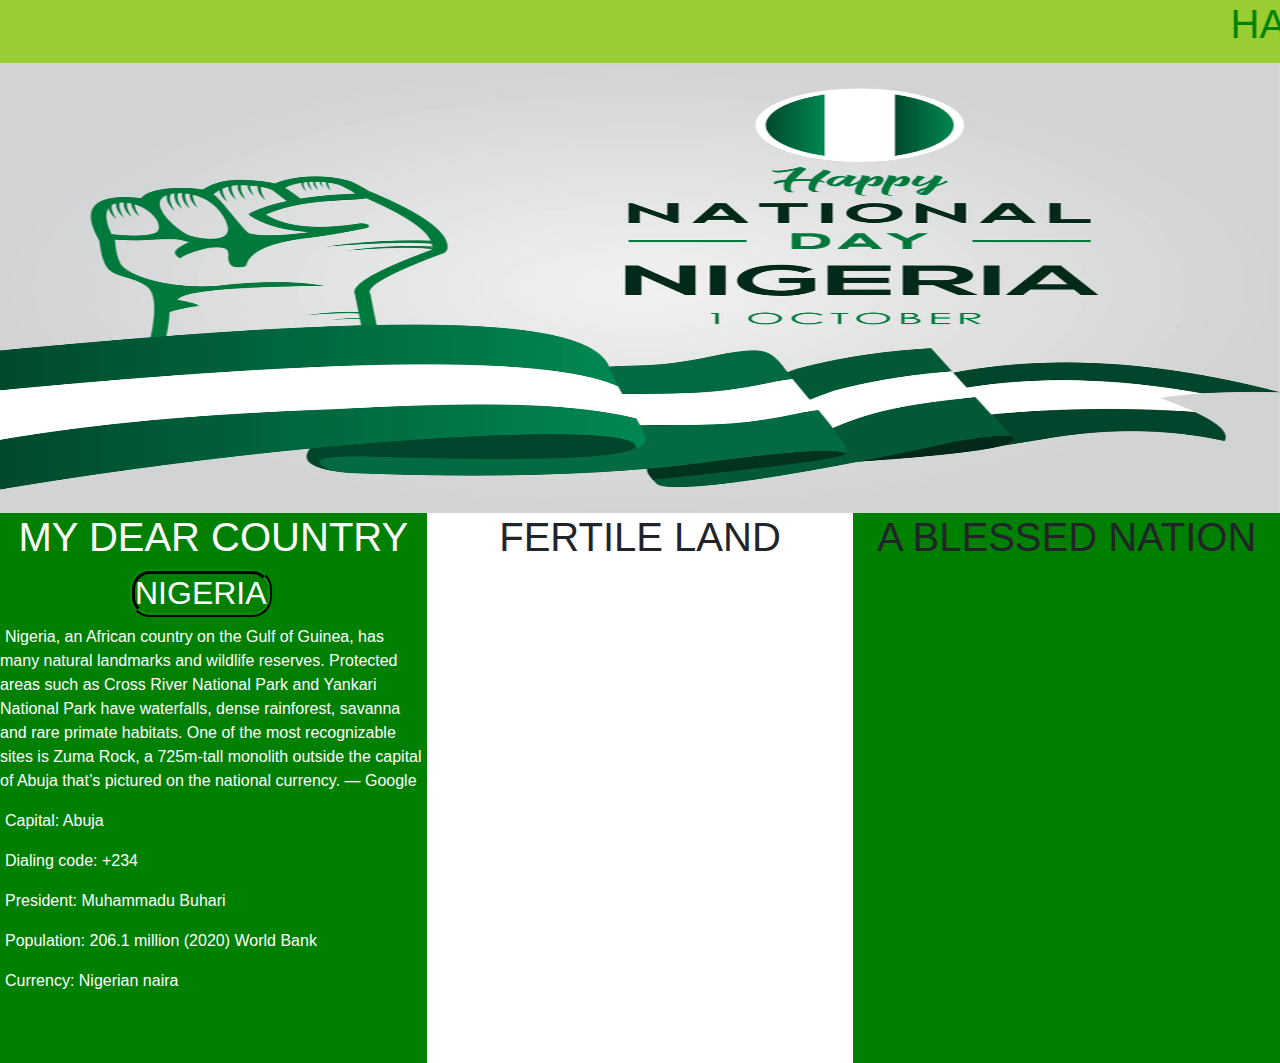
==== index.html @ cbb81540 "nigeria" ====
<!DOCTYPE html>
<html lang="en">

<head>
    <meta charset="UTF-8">
    <meta http-equiv="X-UA-Compatible" content="IE=edge">
    <meta name="viewport" content="width=device-width, initial-scale=1.0">
    <title>home page</title>
    <link href="css/style.css" rel="stylesheet" type="text/css">
    <link href="css/bootstrap.css" rel="stylesheet" type="text/css" media="all">
    <style>
        #header {
            background-color: aliceblue;
            height: 50px;
        }

        #nav {
            width: 110px;
            float: left;
            height: 350px;
        }

        #section {
            width: 350px;

        }

        #footer {
            background-color: green;
        }
    </style>
</head>

<body style="background-color: yellowgreen;">

    <div>
        <marquee>
            <h1 style="color: white;"> <span style="color: green;">HAPPY</span> INDEPENDENCE <span
                    style="color: green;">DAY</span> TO <span style="color: green;">OUR</span> DEAR
                <span style="color: green;"> NATION </span>.<span style="color: green;">UNITY</span> and <span
                    style="color: green;">FAITH</span> ,<span style="color: green;">PEACE</span> and
                <span style="color: green;"> PROGRESS</span>
            </h1>
        </marquee>
    </div>

    <div><img src="indep.png" width="100%" height="450px"></div>

    <div style="display: flex; height: 550px;">

        <div style="float: left; color: white; background-color: green; width: 450px;column-count: auto;">
            <h1 style="text-align: center;">MY DEAR COUNTRY</h1>
            <h2 style="text-align: center; border:  3px solid rgb(4, 56, 4); border-radius: 20px; border-style: ridge; border-width: 5px; width:min-content; margin-left: 130px;">NIGERIA</h2>
            <p>Nigeria, an African country on the Gulf of Guinea, has many natural landmarks and wildlife reserves.
                Protected areas such as Cross River National Park and Yankari National Park have waterfalls, dense
                rainforest, savanna and rare primate habitats. One of the most recognizable sites is Zuma Rock, a
                725m-tall monolith outside the capital of Abuja that’s pictured on the national currency. ― Google
                <p>Capital: Abuja</p>
            <p>Dialing code: +234 </p>
        <p> President: Muhammadu Buhari</p>
    <p> Population: 206.1 million (2020) World Bank</p>
<p> Currency: Nigerian naira</p>
        </div>

        <div style="float: inherit; background-color: white; width: 450px;">
            <h1 style="text-align: center;">FERTILE LAND </h1>
        </div>

        <div style="float: right; background-color: green; width: 450px;">
            <h1 style="text-align: center;">A BLESSED NATION</h1>
        </div>
    </div>

</body>

</html>
---- css/style.css ----
p{
    text-indent: 5px;
}
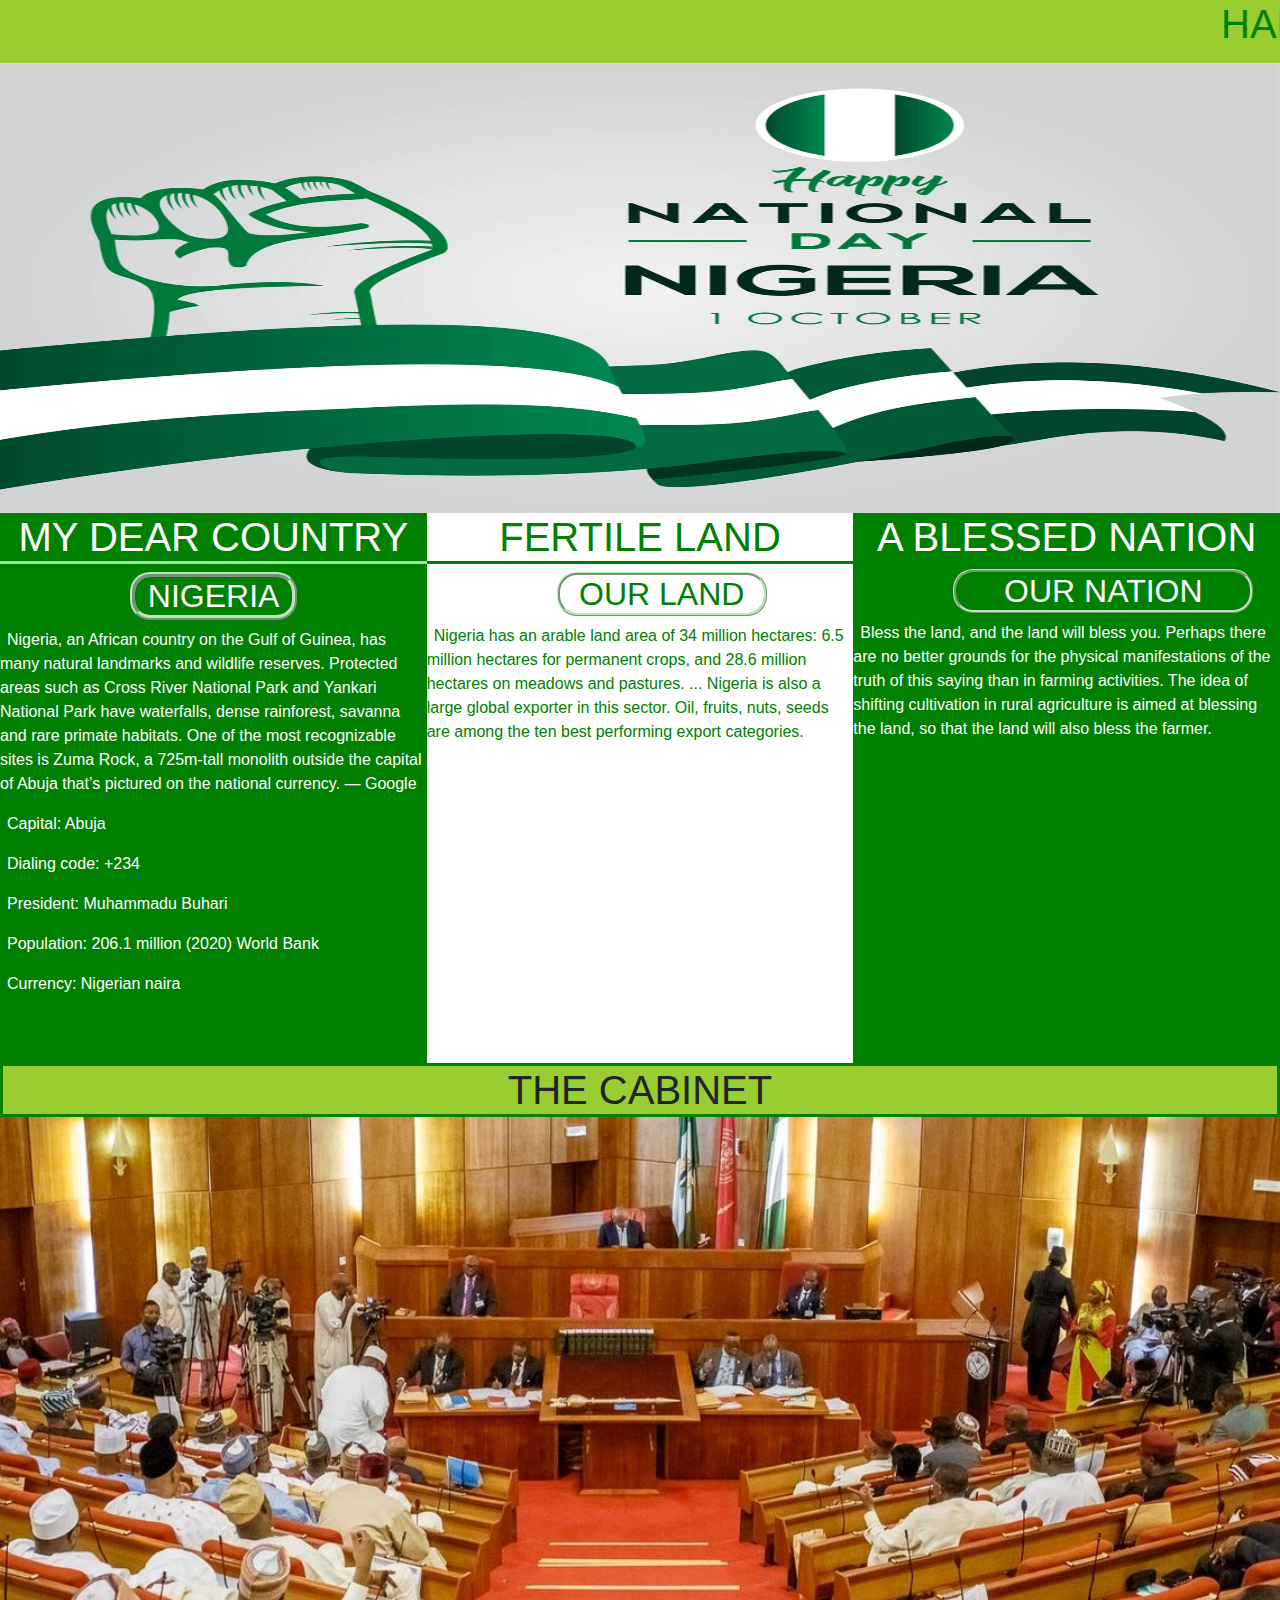
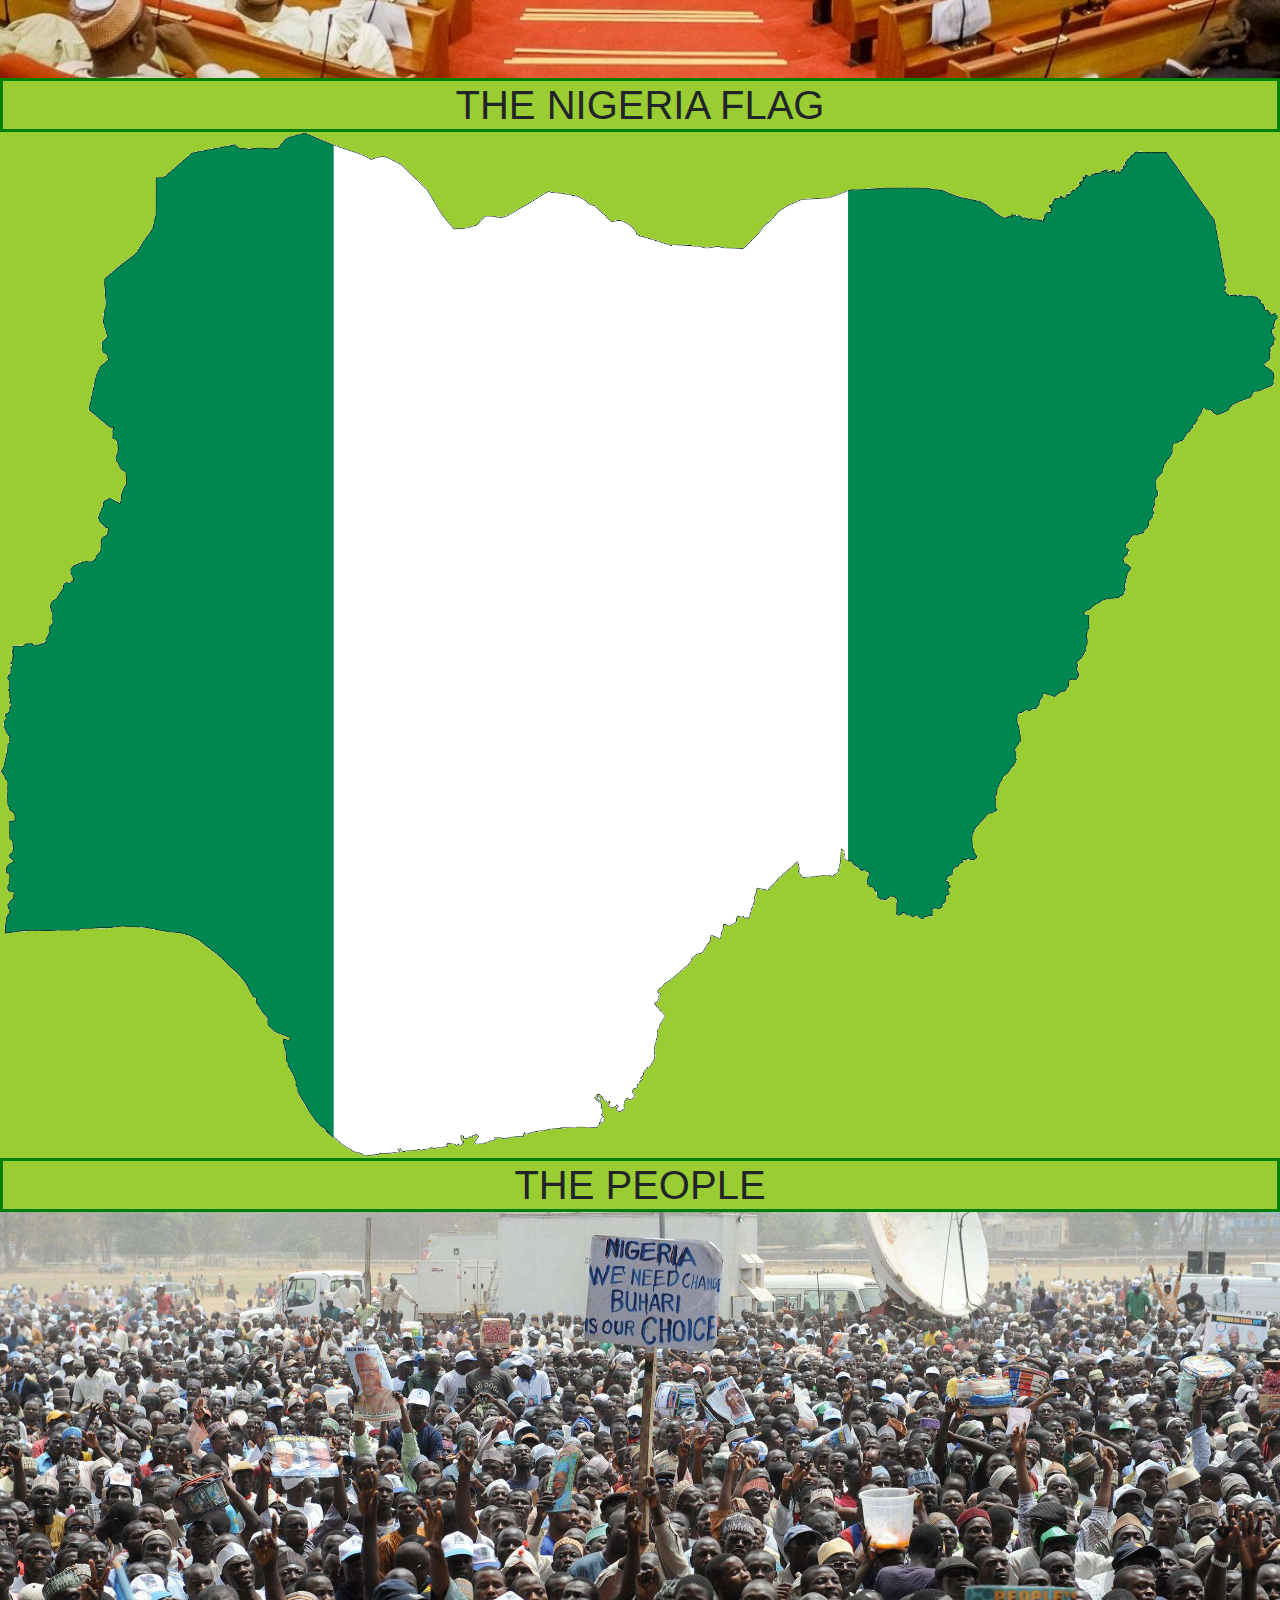
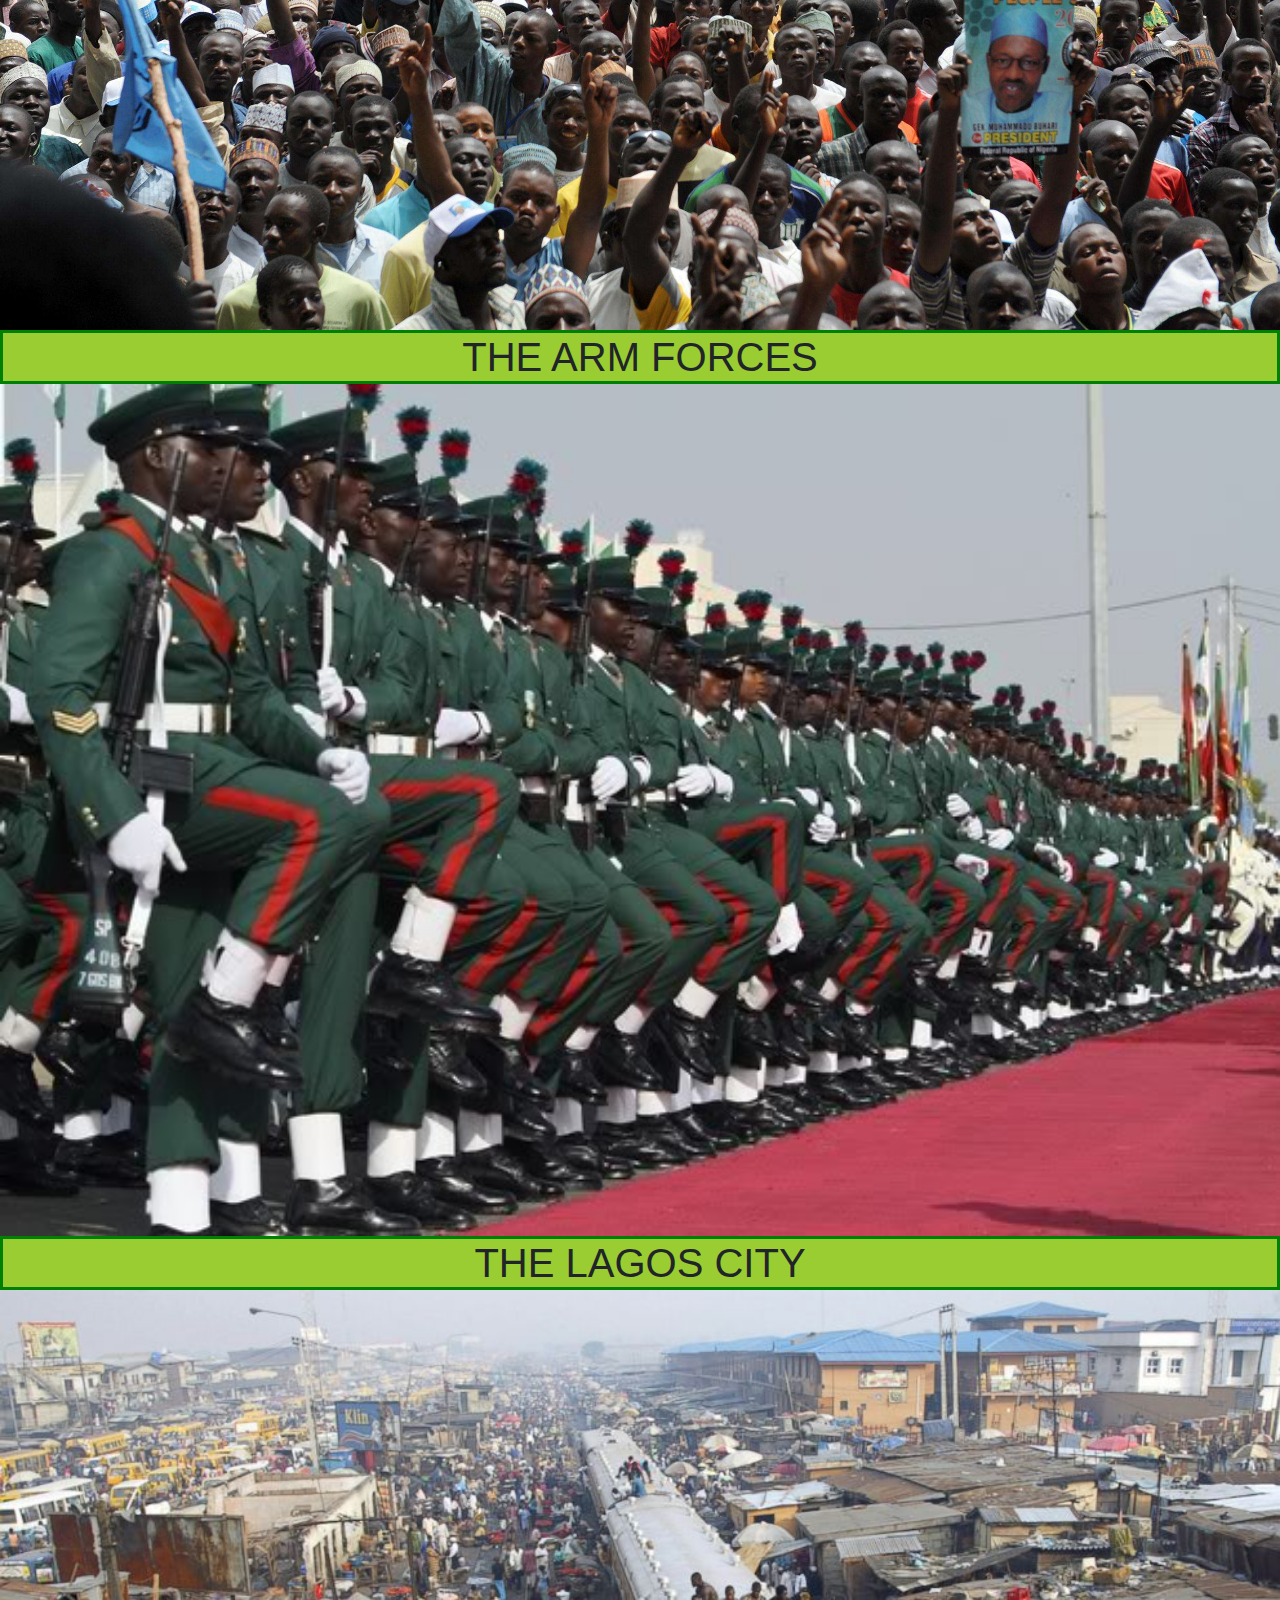
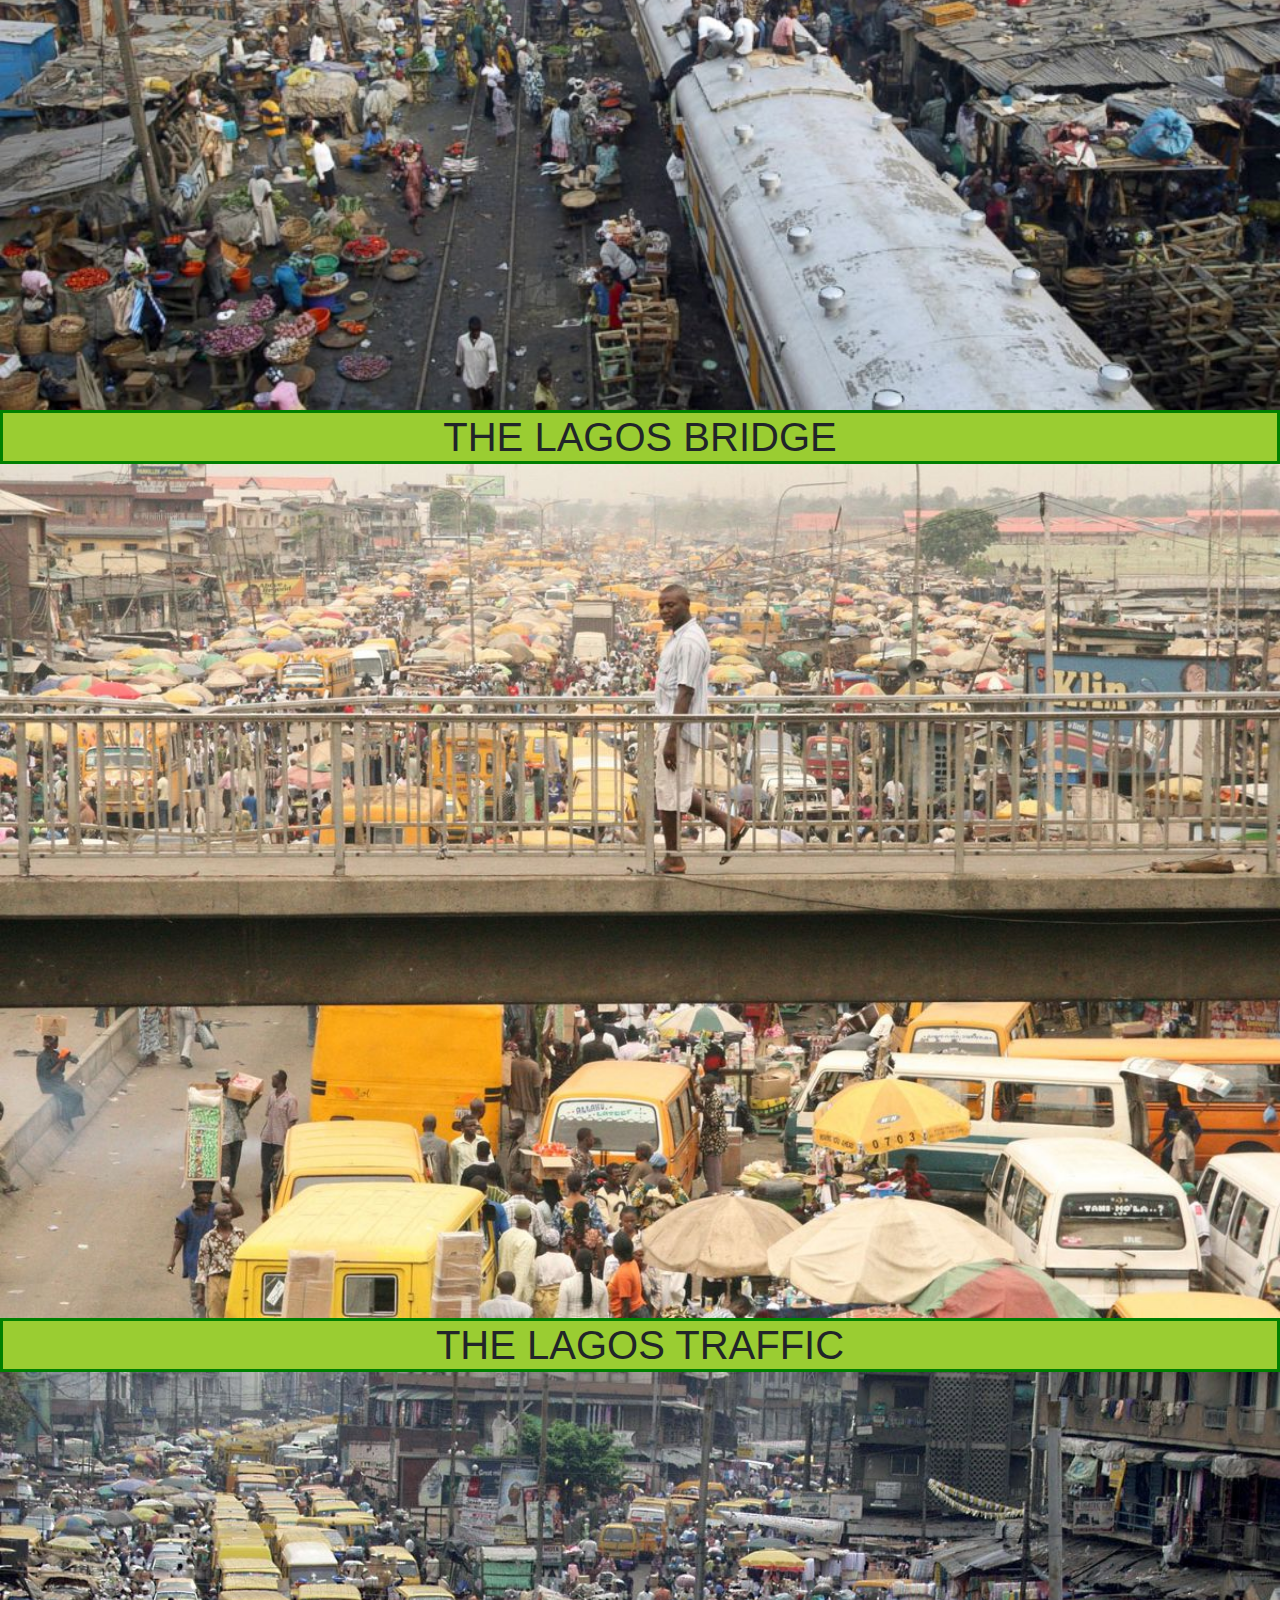
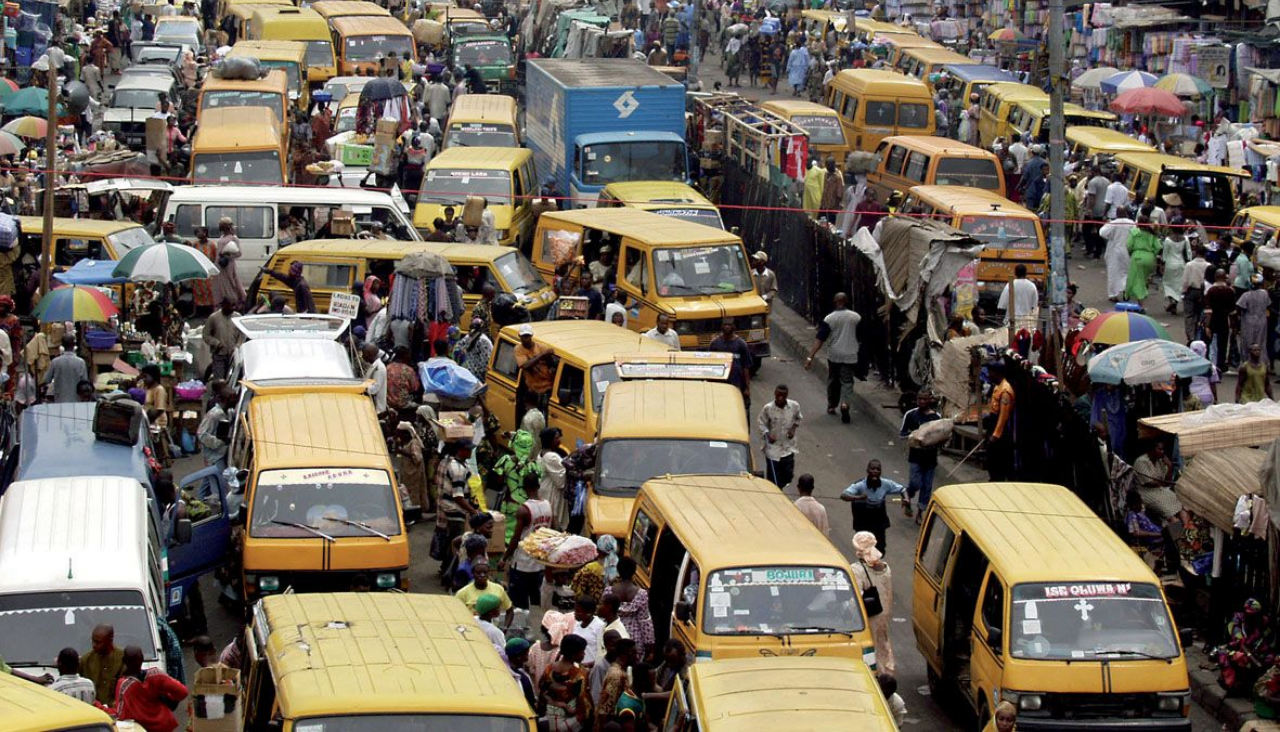
==== commit 40c59ea9: "new images" ====
--- a/index.html
+++ b/index.html
@@ -49,27 +49,63 @@
     <div style="display: flex; height: 550px;">
 
         <div style="float: left; color: white; background-color: green; width: 450px;column-count: auto;">
-            <h1 style="text-align: center;">MY DEAR COUNTRY</h1>
-            <h2 style="text-align: center; border:  3px solid rgb(4, 56, 4); border-radius: 20px; border-style: ridge; border-width: 5px; width:min-content; margin-left: 130px;">NIGERIA</h2>
+            <h1 style="text-align: center; border-bottom: 3px solid rgb(151, 230, 161);;">MY DEAR COUNTRY</h1>
+            <h2
+                style="text-align: center; padding: 0% 3% 0% 3%; border:  3px solid rgb(186, 231, 186); border-radius: 20px; border-style: ridge; border-width: 5px; width:min-content; margin-left: 130px;">
+                NIGERIA</h2>
             <p>Nigeria, an African country on the Gulf of Guinea, has many natural landmarks and wildlife reserves.
                 Protected areas such as Cross River National Park and Yankari National Park have waterfalls, dense
                 rainforest, savanna and rare primate habitats. One of the most recognizable sites is Zuma Rock, a
                 725m-tall monolith outside the capital of Abuja that’s pictured on the national currency. ― Google
-                <p>Capital: Abuja</p>
+            <p>Capital: Abuja</p>
             <p>Dialing code: +234 </p>
-        <p> President: Muhammadu Buhari</p>
-    <p> Population: 206.1 million (2020) World Bank</p>
-<p> Currency: Nigerian naira</p>
+            <p> President: Muhammadu Buhari</p>
+            <p> Population: 206.1 million (2020) World Bank</p>
+            <p> Currency: Nigerian naira</p>
         </div>
 
         <div style="float: inherit; background-color: white; width: 450px;">
-            <h1 style="text-align: center;">FERTILE LAND </h1>
+            <h1 style="text-align: center; color: green; border-bottom: 3px solid green;">FERTILE LAND </h1>
+            <h2
+                style="text-align: center; padding: 0% 3% 0% 3%; border:  3px solid rgb(186, 231, 186); border-radius: 20px; border-style: ridge; border-width: 3px; width:210px; margin-left: 130px;color: green;">
+                OUR LAND</h2>
+            <p style="color: green;"> Nigeria has an arable land area of 34 million hectares: 6.5 million hectares for
+                permanent crops, and
+                28.6 million hectares on meadows and pastures. ... Nigeria is also a large global exporter in this
+                sector. Oil, fruits, nuts, seeds are among the ten best performing export categories.</p>
         </div>
 
-        <div style="float: right; background-color: green; width: 450px;">
+        <div style="float: right; background-color: green; width: 450px;color: white;">
             <h1 style="text-align: center;">A BLESSED NATION</h1>
+            <h2
+                style="text-align: center; padding: 0% 3% 0% 3%; border:  3px solid rgb(186, 231, 186); border-radius: 20px; border-style: ridge; border-width: 3px; width:300px; margin-left: 100px;color: white;">
+                OUR NATION</h2>
+            <p> Bless the land, and the land will bless you. Perhaps there are no better grounds for the physical
+                manifestations of the truth of this saying than in farming activities. The idea of shifting cultivation
+                in rural agriculture is aimed at blessing the land, so that the land will also bless the farmer.</p>
         </div>
     </div>
+    <h1 style="text-align: center; border: 3px solid green; margin: 0%;"> THE CABINET</h1>
+    <img src="image/cabinet.jpg" width="100%">
+
+    <h1 style="text-align: center; border: 3px solid green; margin: 0%;"> THE NIGERIA FLAG</h1>
+    <img src="image/nigeria-flag.png" width="100%">
+
+    <h1 style="text-align: center; border: 3px solid green; margin: 0%;"> THE PEOPLE</h1>
+    <img src="image/people.jpg" width="100%">
+
+    <h1 style="text-align: center; border: 3px solid green; margin: 0%;"> THE ARM FORCES</h1>
+    <img src="image/force.jpg" width="100%">
+
+    <h1 style="text-align: center; border: 3px solid green; margin: 0%;"> THE LAGOS CITY</h1>
+    <img src="image/lagos.jpg" width="100%">
+
+    <h1 style="text-align: center; border: 3px solid green; margin: 0%;"> THE LAGOS BRIDGE</h1>
+    <img src="image/bridge.jpg" width="100%">
+
+  <h1 style="text-align: center; border: 3px solid green; margin: 0%;"> THE LAGOS TRAFFIC</h1>
+    <img src="image/lagos-traffic.jpg" width="100%">
+
 
 </body>
 
--- a/css/style.css
+++ b/css/style.css
@@ -1,3 +1,3 @@
 p{
-    text-indent: 5px;
+    text-indent: 7px;
 }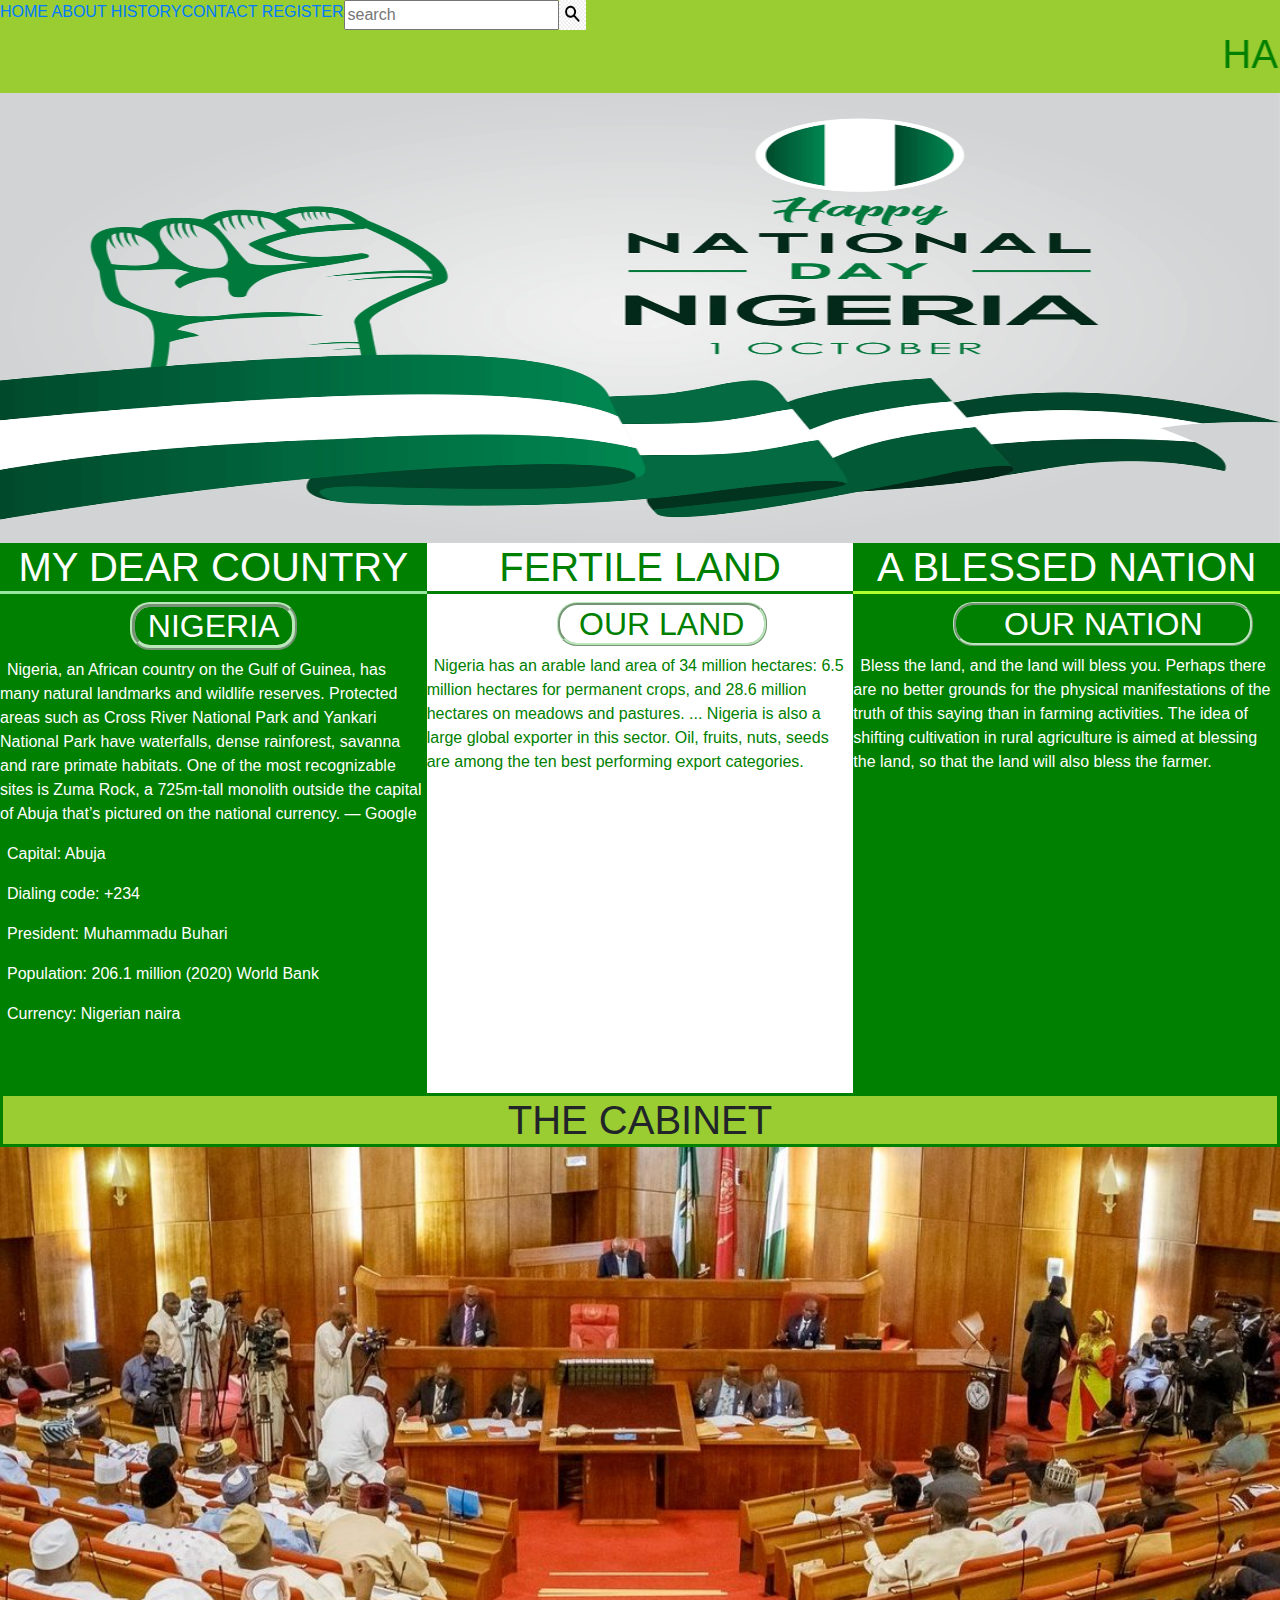
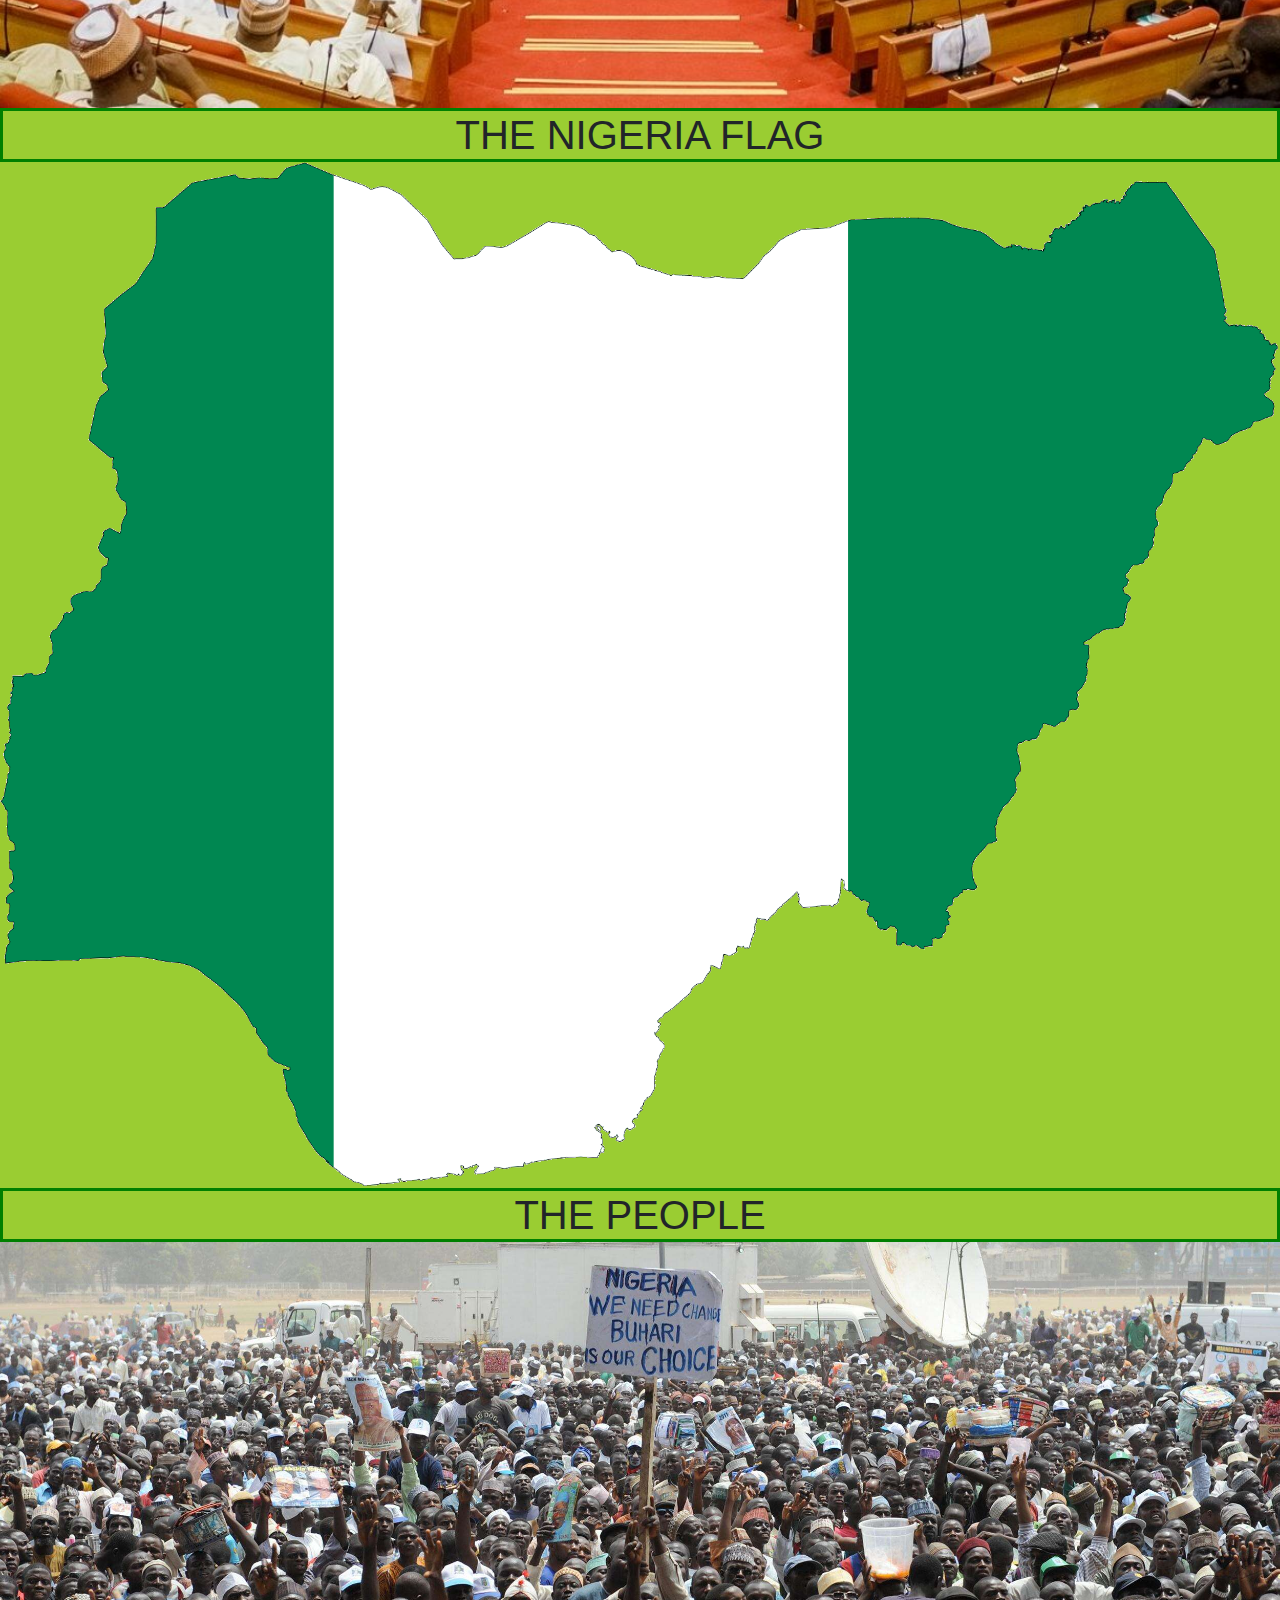
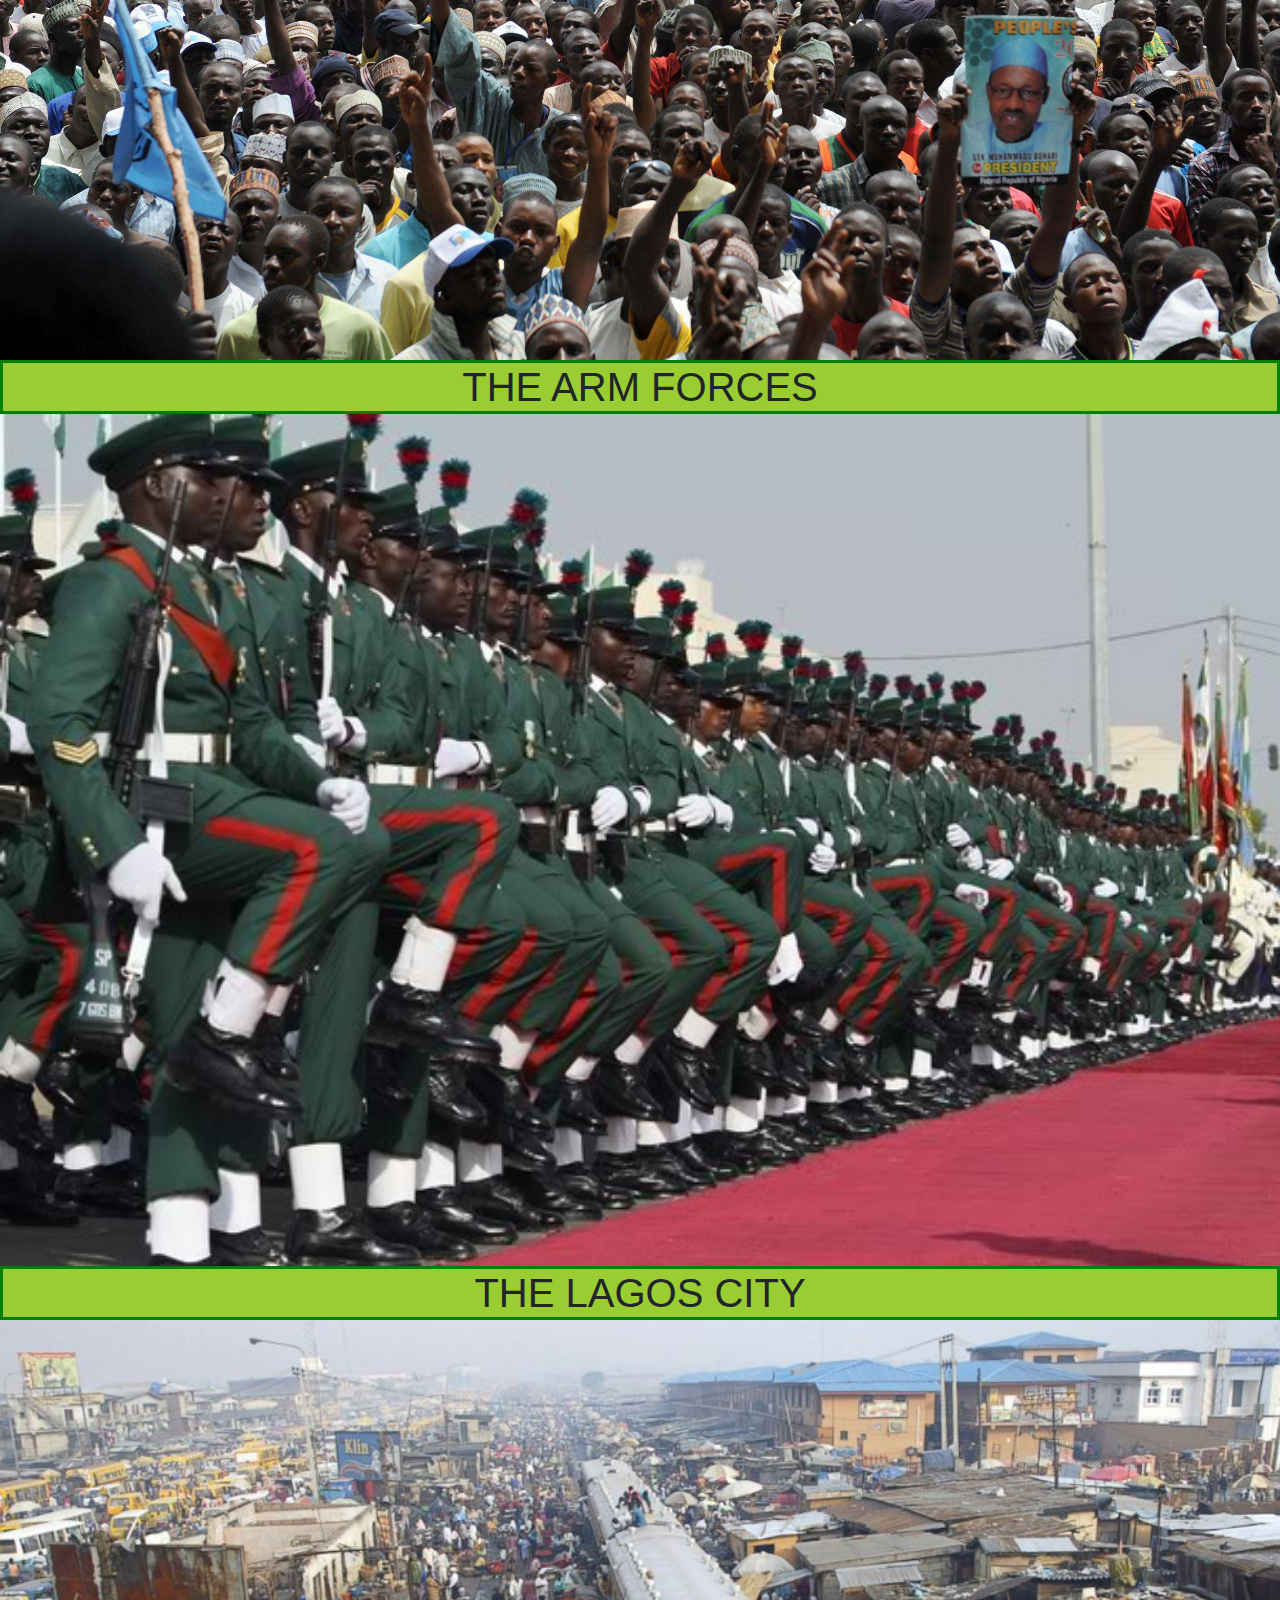
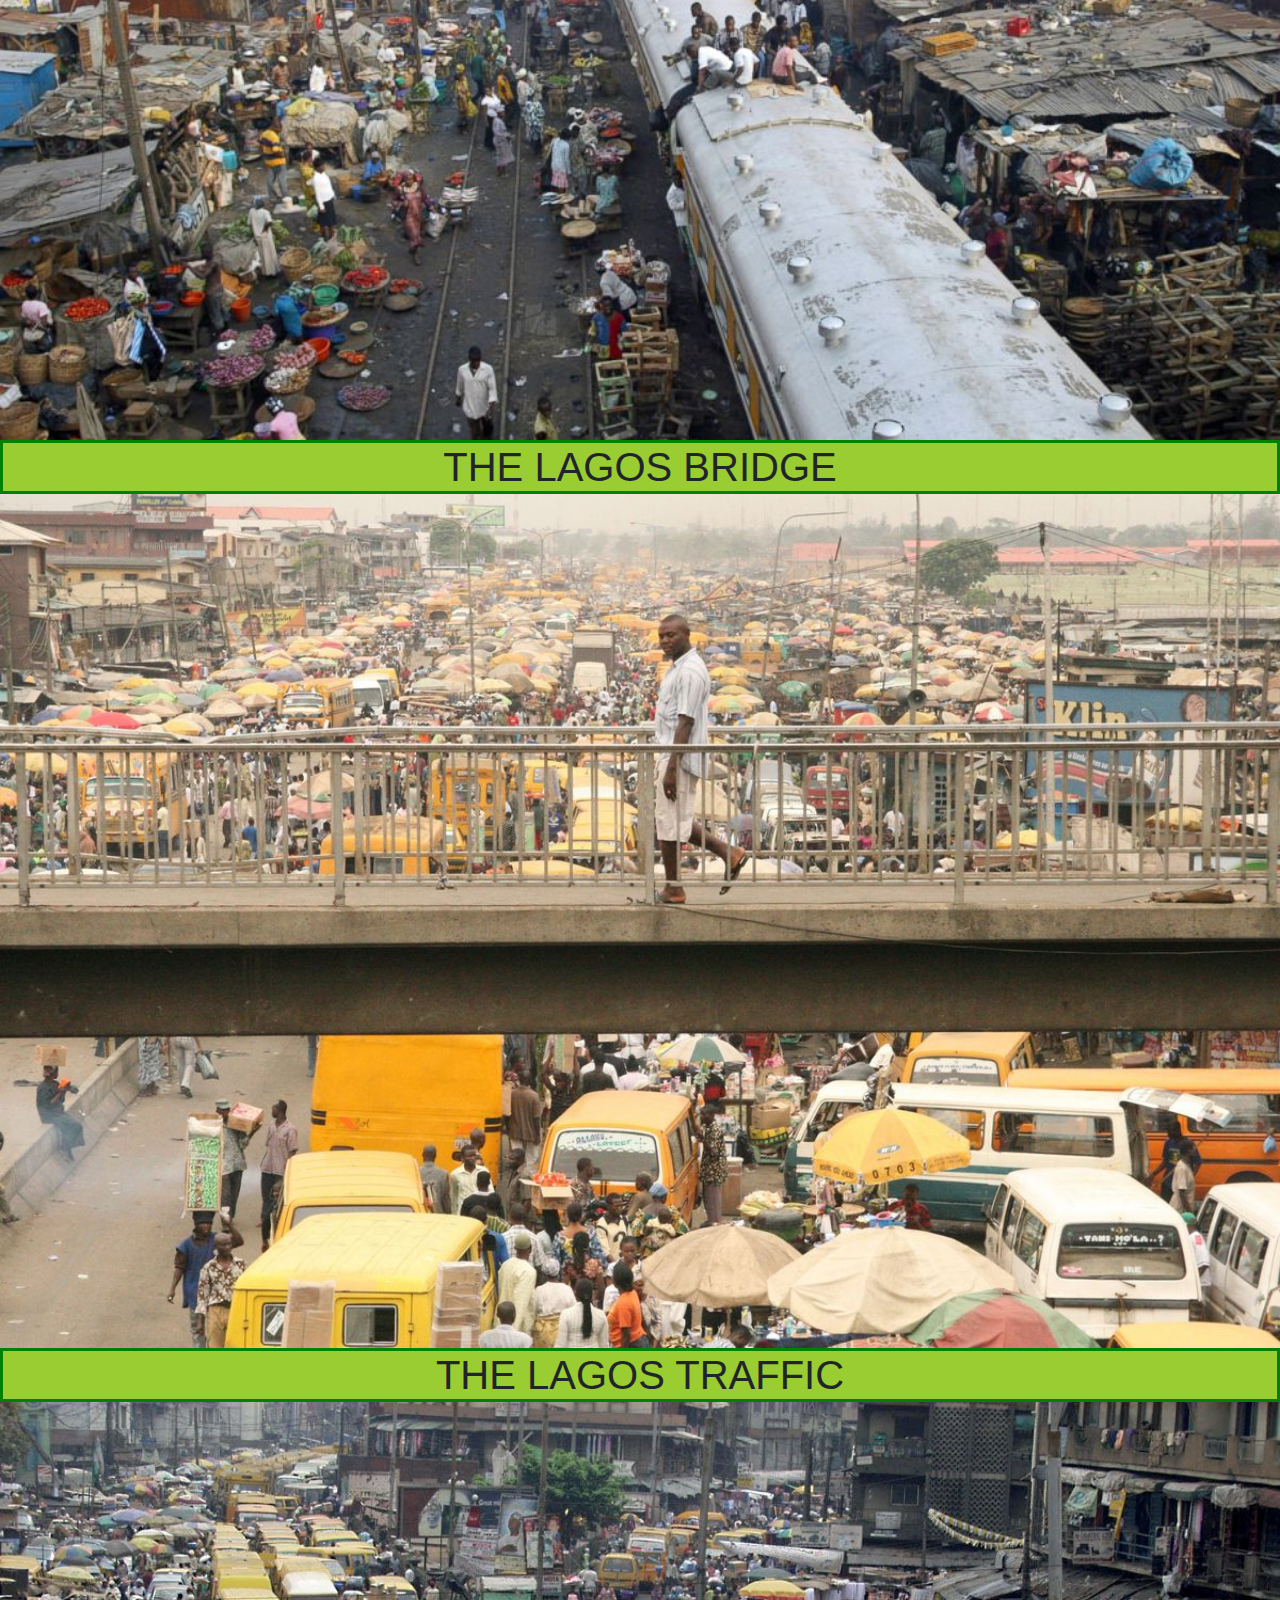
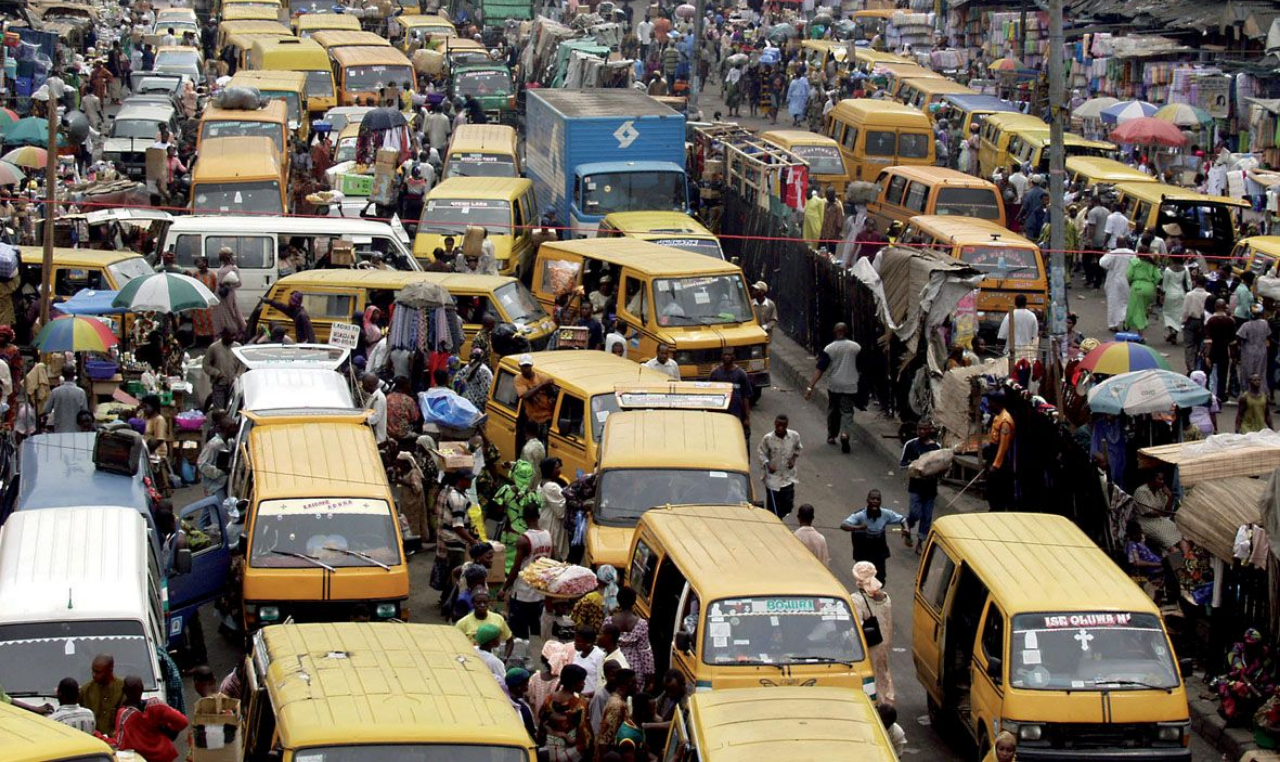
==== commit bf561fad: "search button" ====
--- a/index.html
+++ b/index.html
@@ -32,6 +32,20 @@
 </head>
 
 <body style="background-color: yellowgreen;">
+<div  style="display: flex;">
+    <div> <a href="index.html">HOME</a>
+    <a href="about.html">ABOUT</a>
+    <a href="history">HISTORY</a></div>
+
+    <div> <a href="contact.html">CONTACT</a>
+          <a href="register.html">REGISTER</a></div>
+
+          <div style="display: flex;">
+              <input type="text" placeholder="search">
+              <img src="image/search.jpg " width="27px">
+          </div>
+
+</div>
 
     <div>
         <marquee>
@@ -76,7 +90,7 @@
         </div>
 
         <div style="float: right; background-color: green; width: 450px;color: white;">
-            <h1 style="text-align: center;">A BLESSED NATION</h1>
+            <h1 style="text-align: center; border-bottom: 3px solid greenyellow;">A BLESSED NATION</h1>
             <h2
                 style="text-align: center; padding: 0% 3% 0% 3%; border:  3px solid rgb(186, 231, 186); border-radius: 20px; border-style: ridge; border-width: 3px; width:300px; margin-left: 100px;color: white;">
                 OUR NATION</h2>
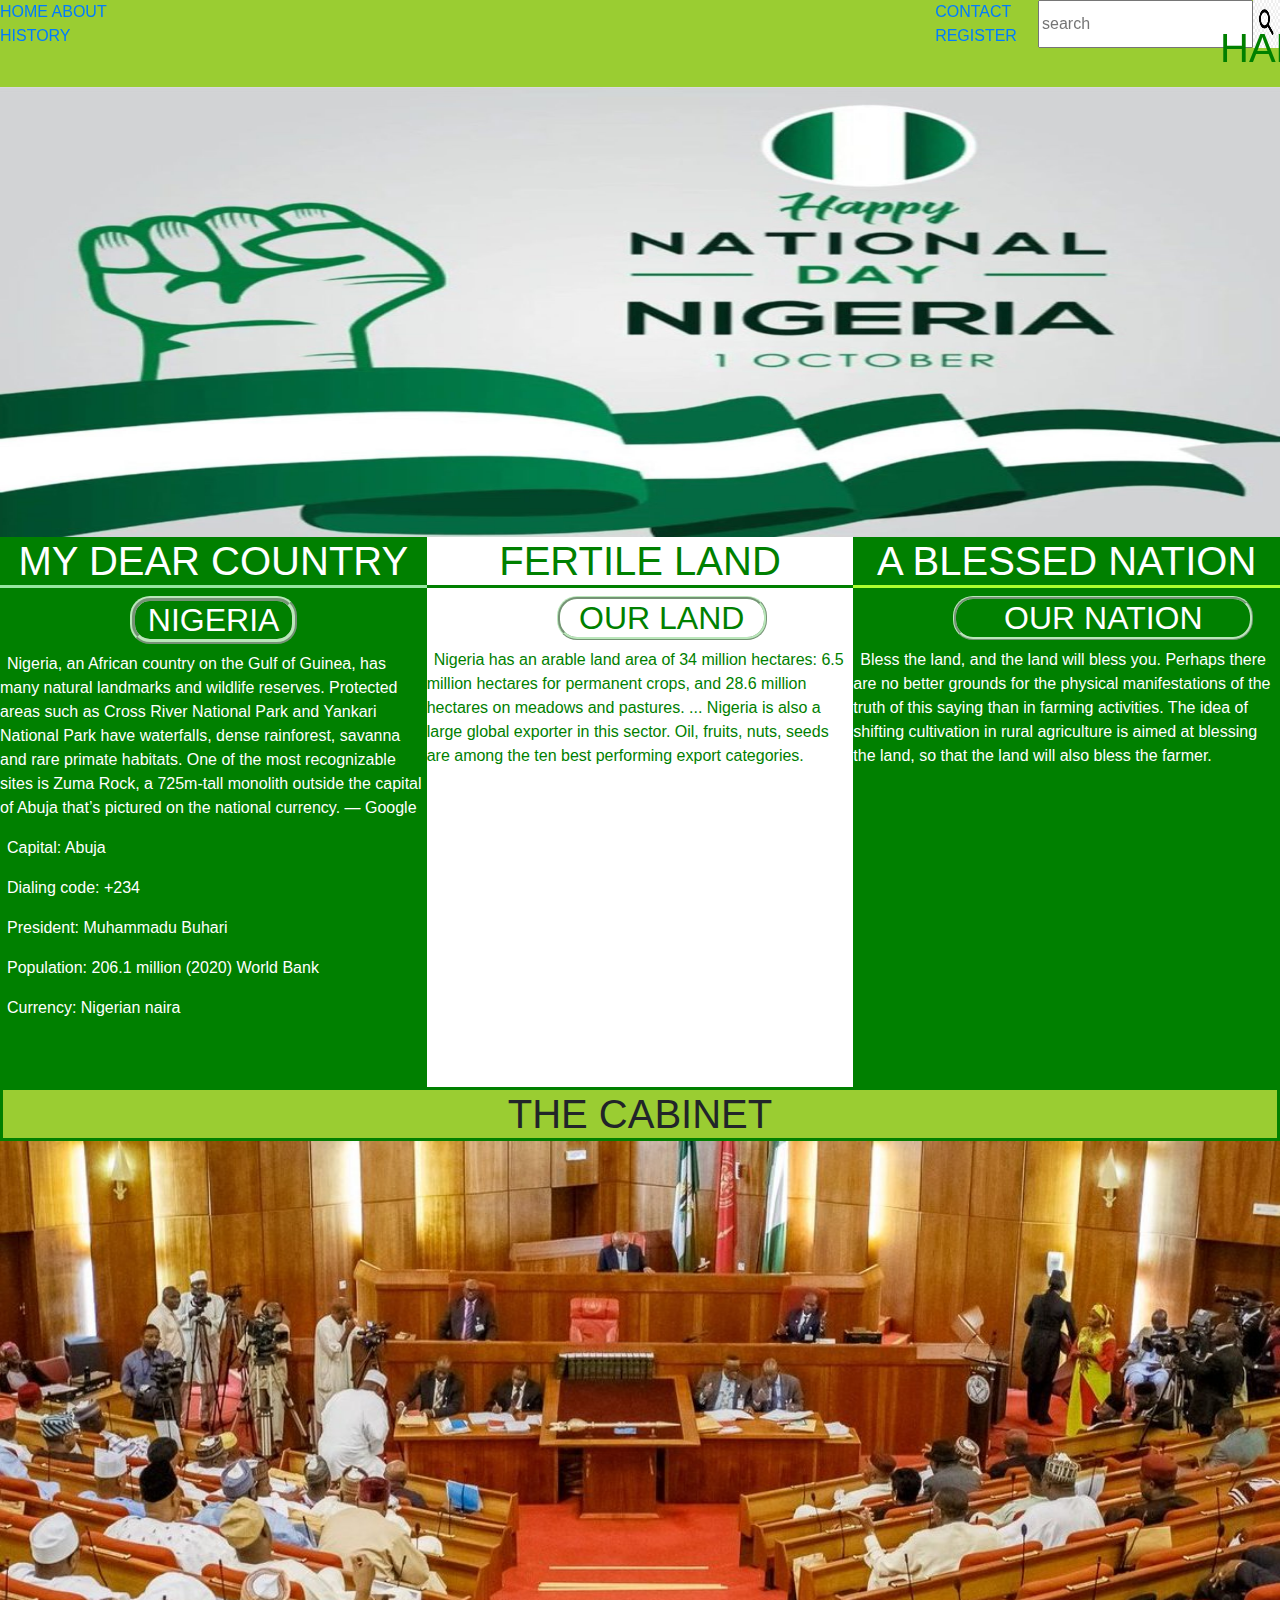
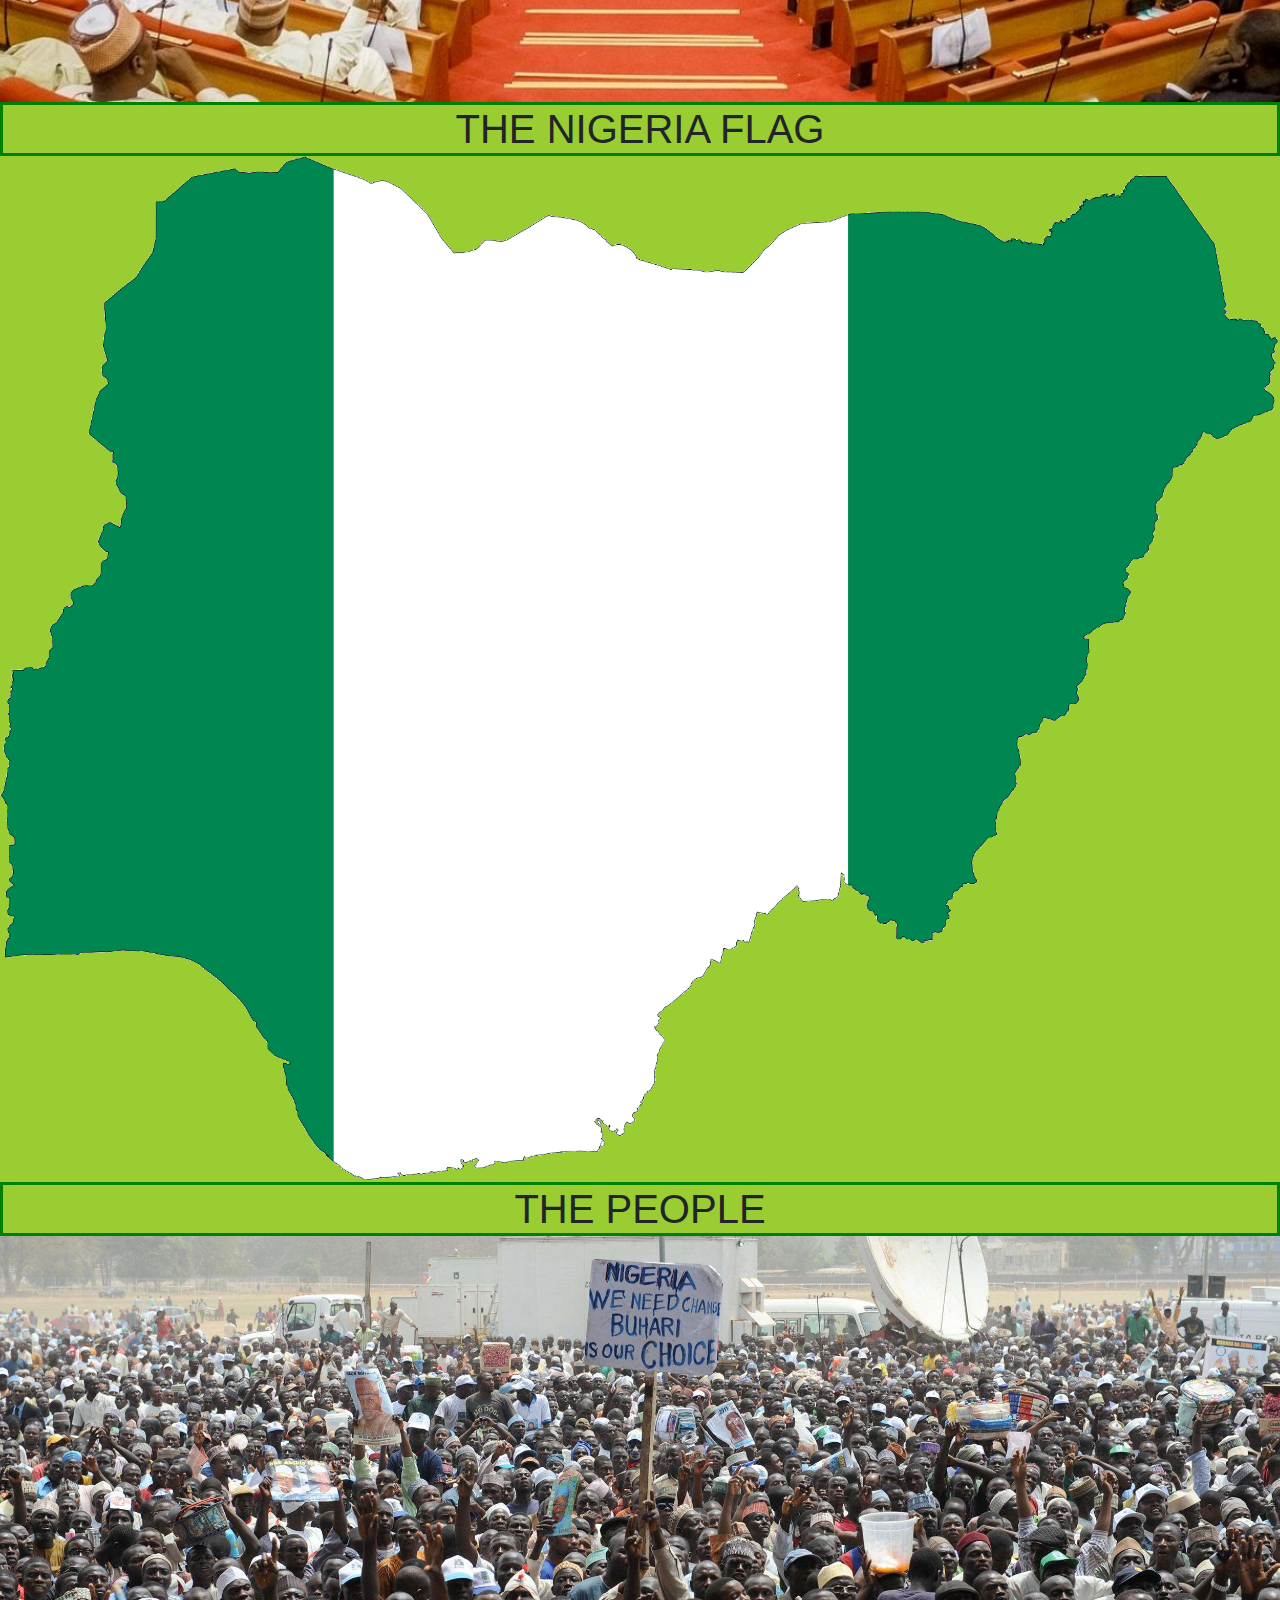
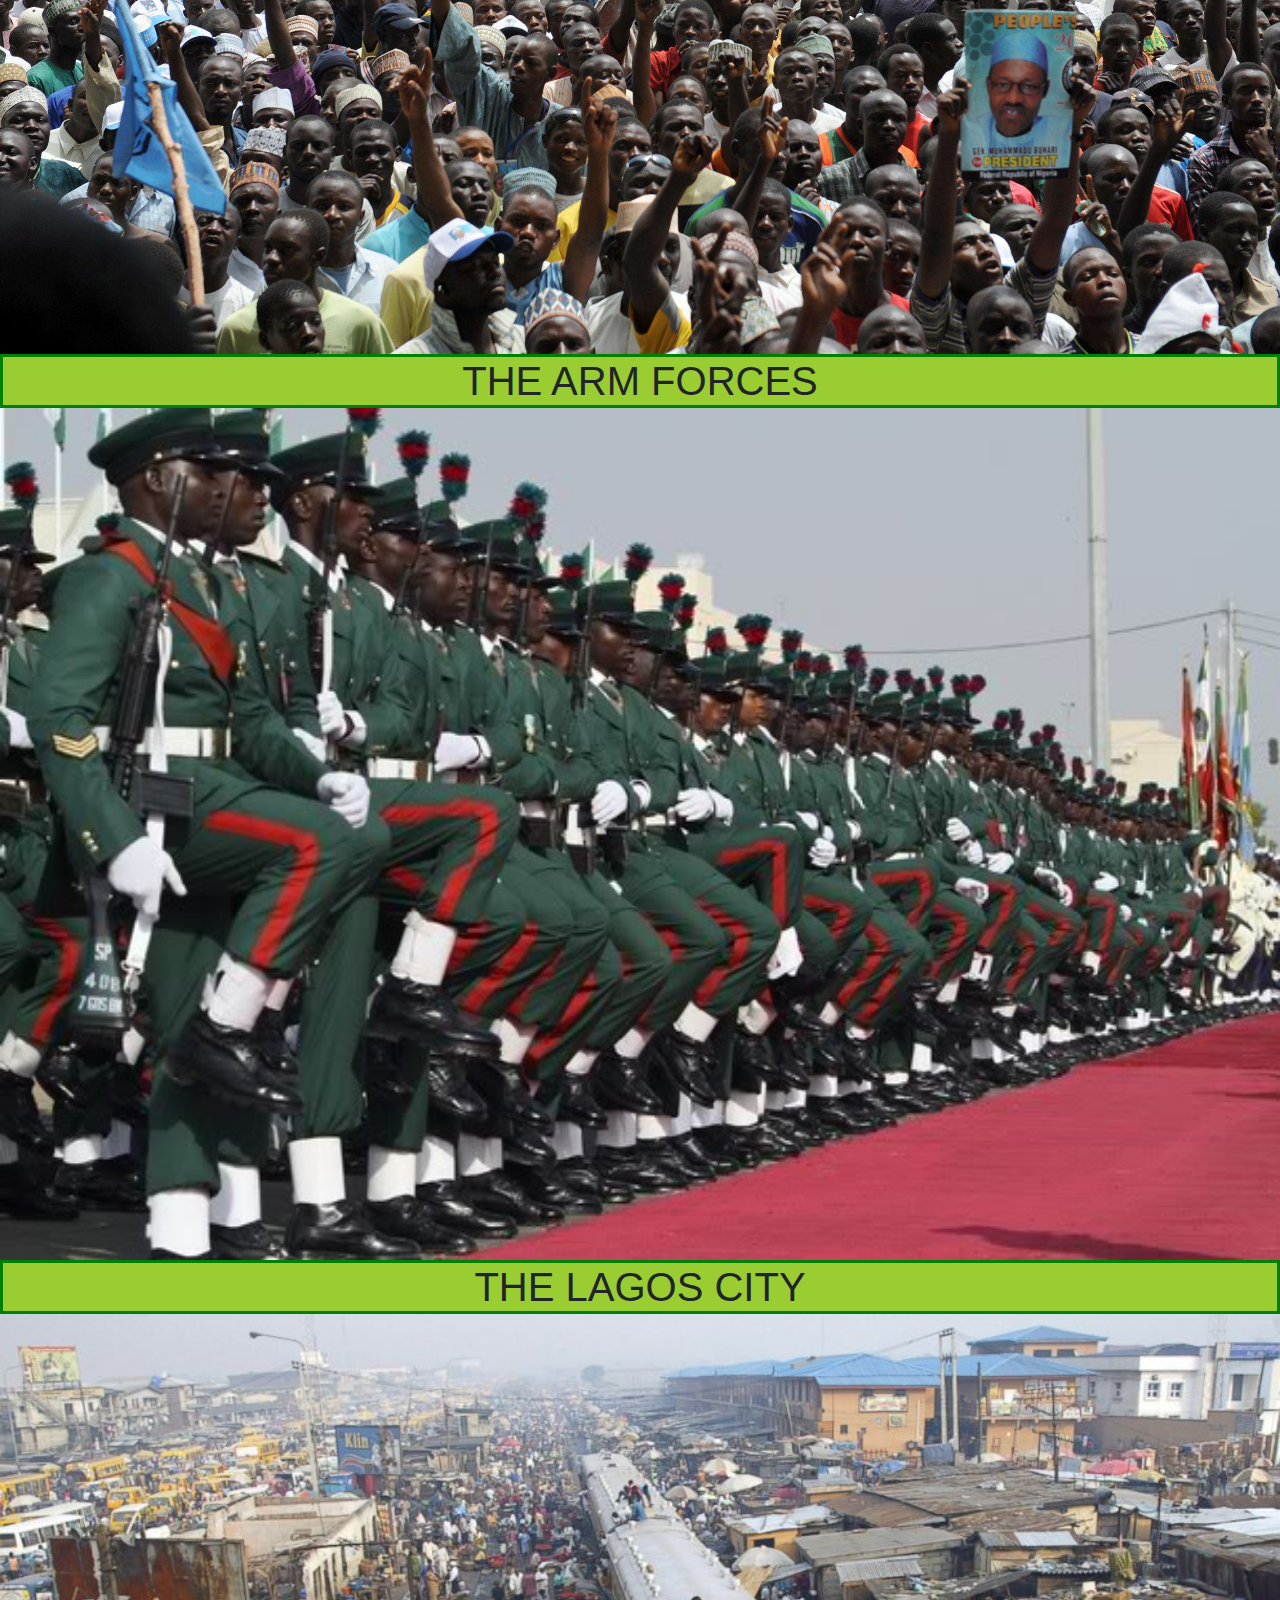
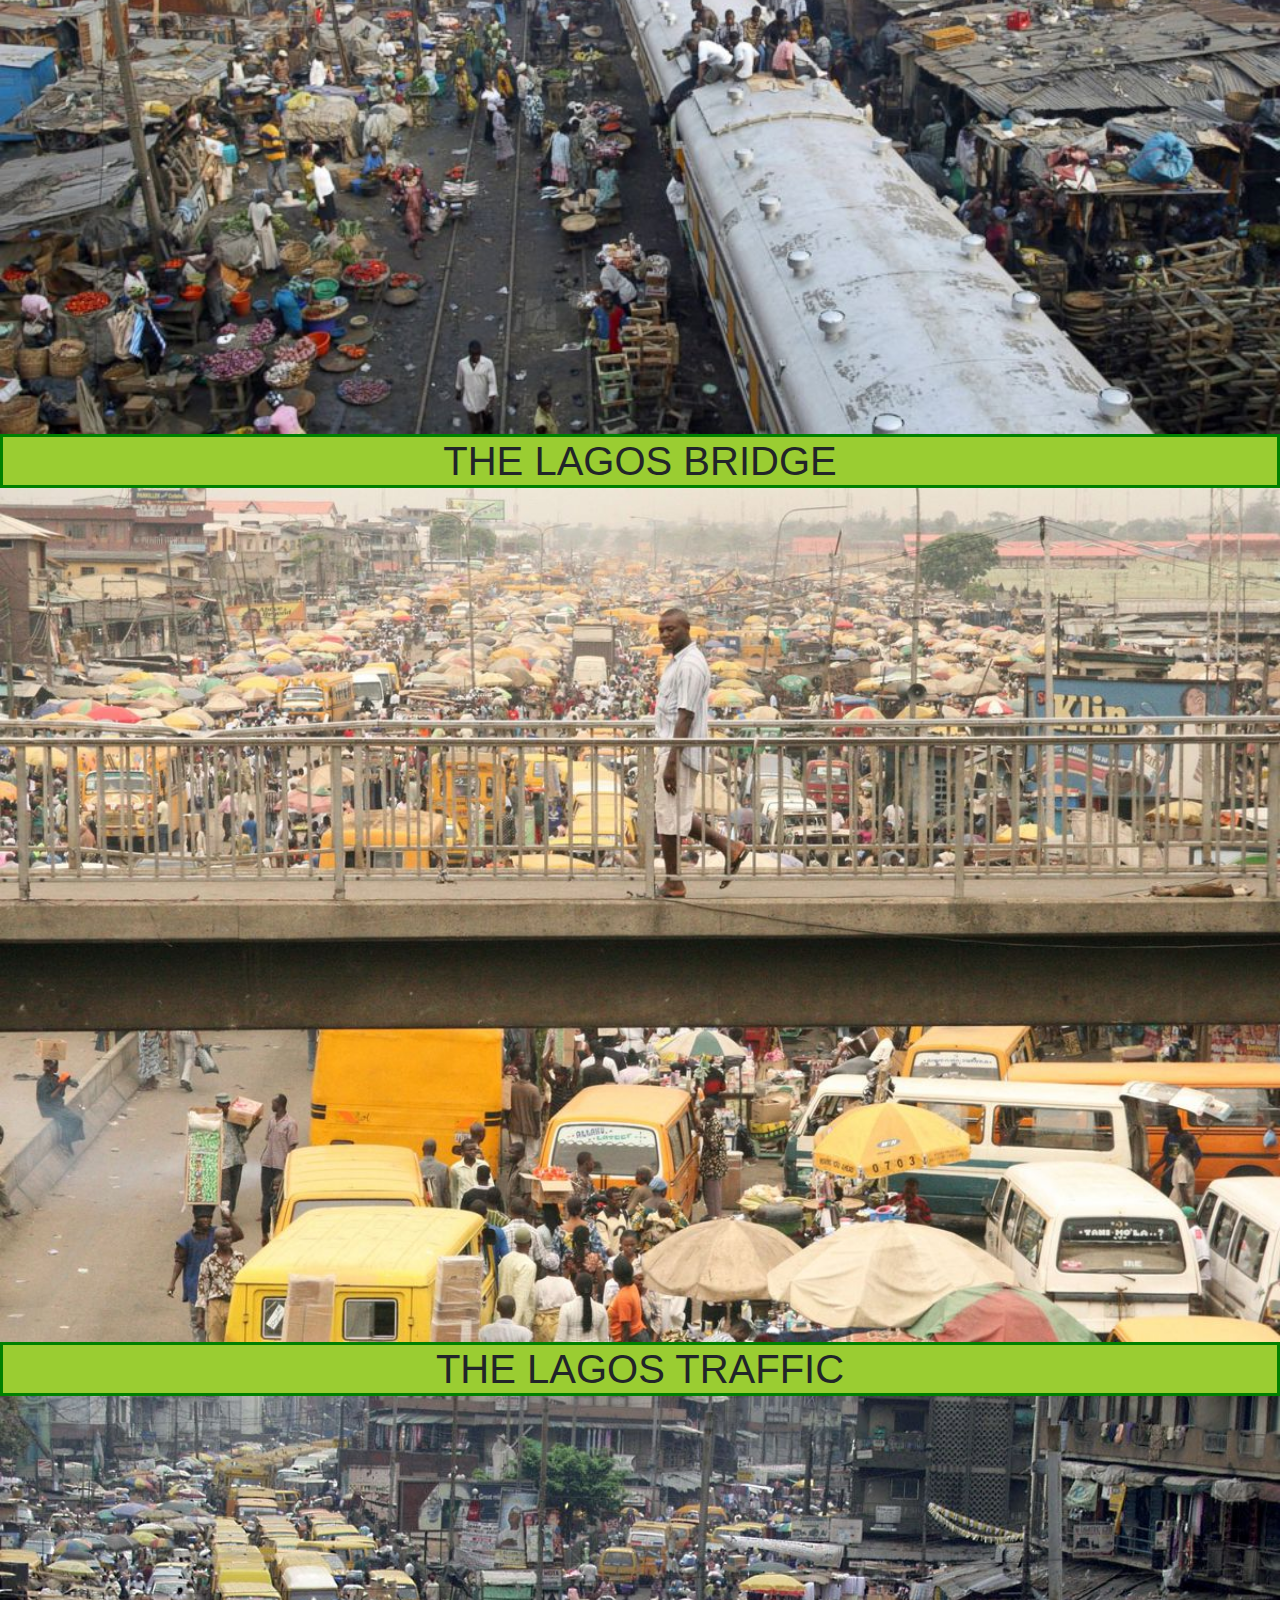
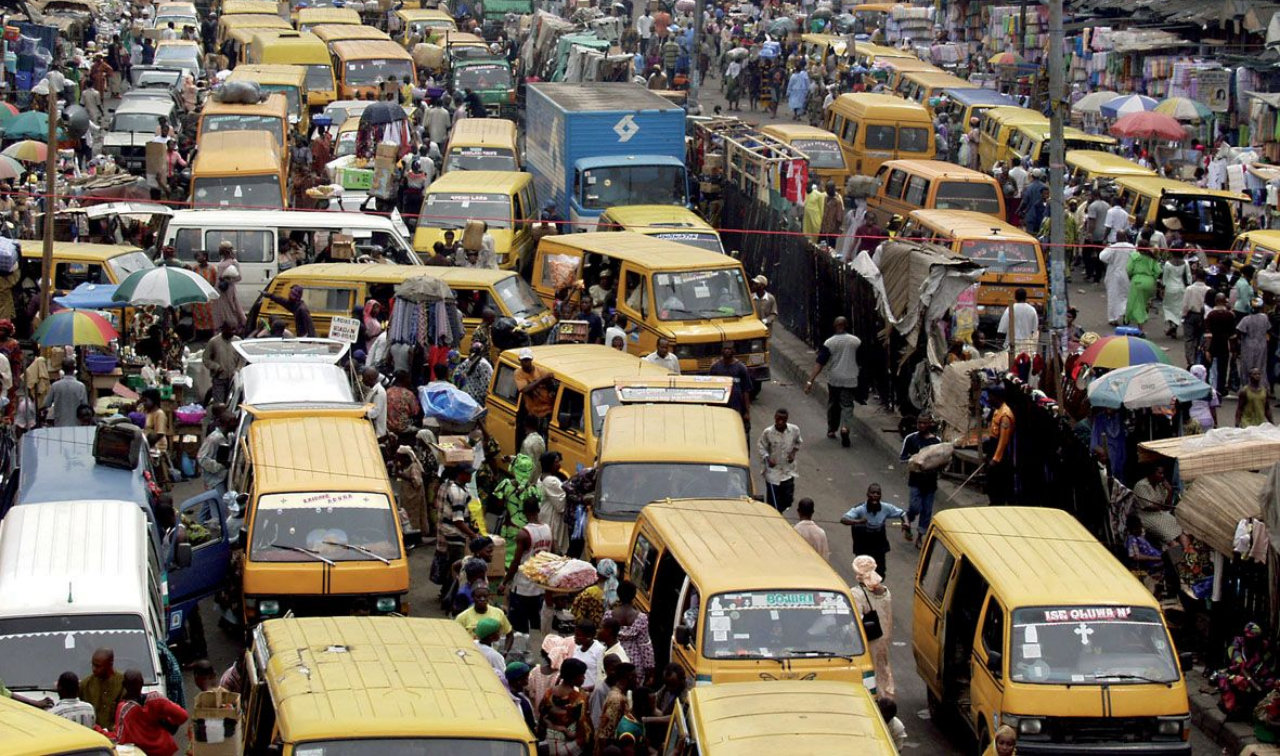
==== commit e93a9fad: "register" ====
--- a/index.html
+++ b/index.html
@@ -32,12 +32,12 @@
 </head>
 
 <body style="background-color: yellowgreen;">
-<div  style="display: flex;">
+<div  style="display: flex;position: fixed  ;">
     <div> <a href="index.html">HOME</a>
     <a href="about.html">ABOUT</a>
-    <a href="history">HISTORY</a></div>
+    <a href="history.html">HISTORY</a></div>
 
-    <div> <a href="contact.html">CONTACT</a>
+    <div style="margin-left: 820px;"> <a href="contact.html">CONTACT</a>
           <a href="register.html">REGISTER</a></div>
 
           <div style="display: flex;">
@@ -45,7 +45,8 @@
               <img src="image/search.jpg " width="27px">
           </div>
 
-</div>
+
+</div><br>
 
     <div>
         <marquee>
@@ -58,7 +59,7 @@
         </marquee>
     </div>
 
-    <div><img src="indep.png" width="100%" height="450px"></div>
+    <div><img src="image/Nigeria-Independence-Day-Im-1200x1110.jpg" width="100%" height="450px"></div>
 
     <div style="display: flex; height: 550px;">
 
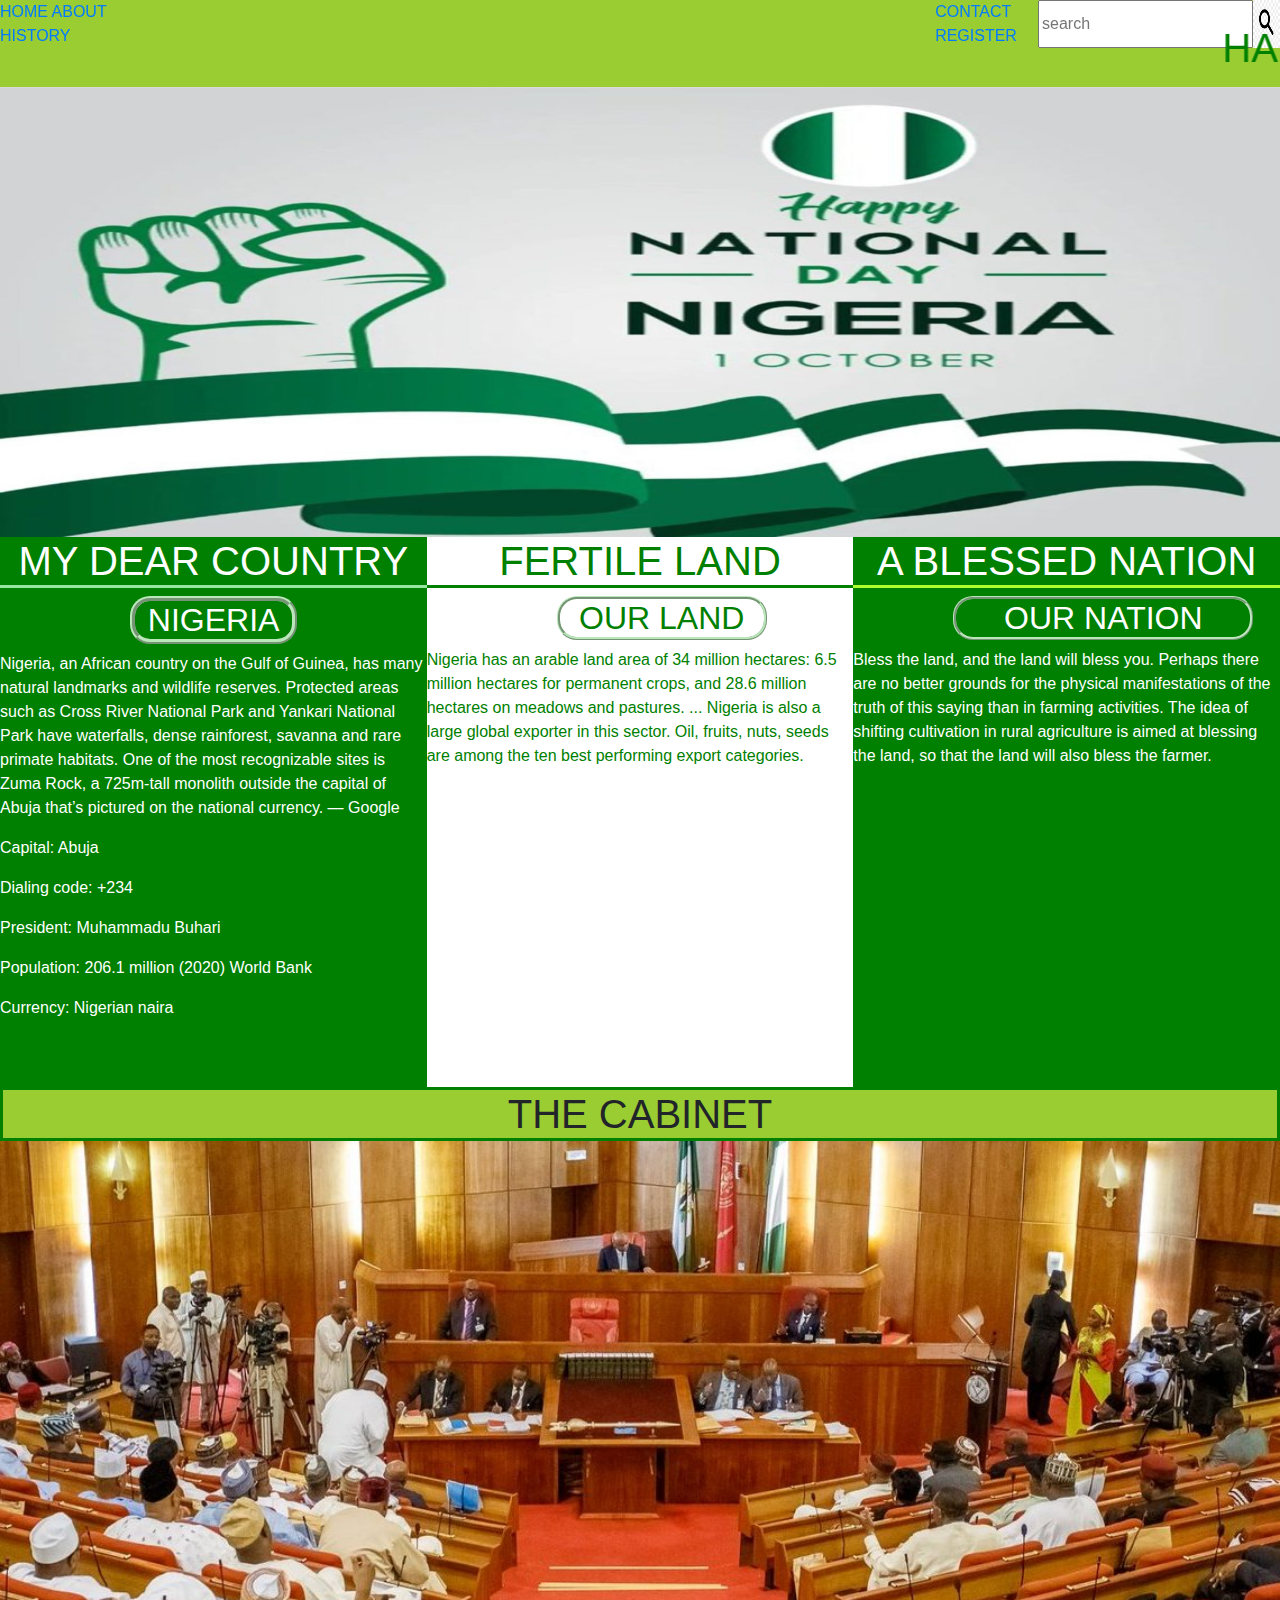
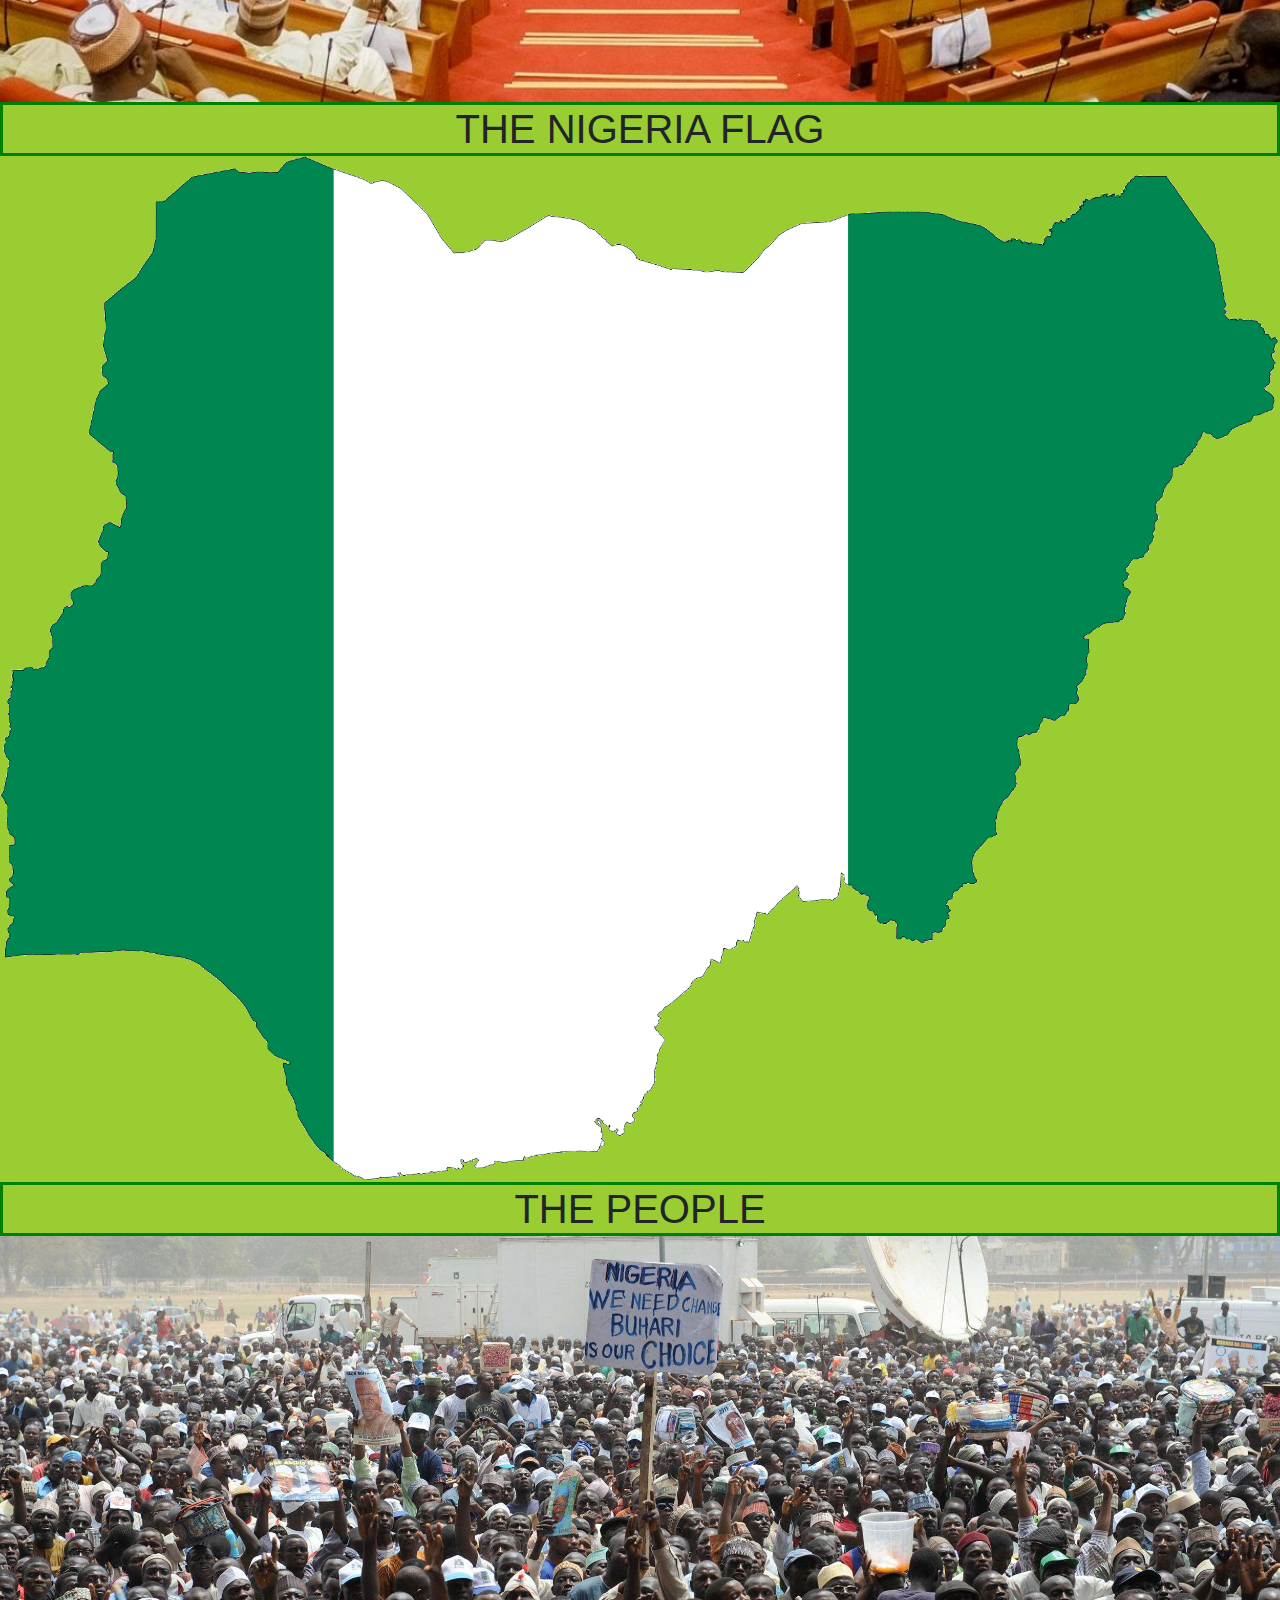
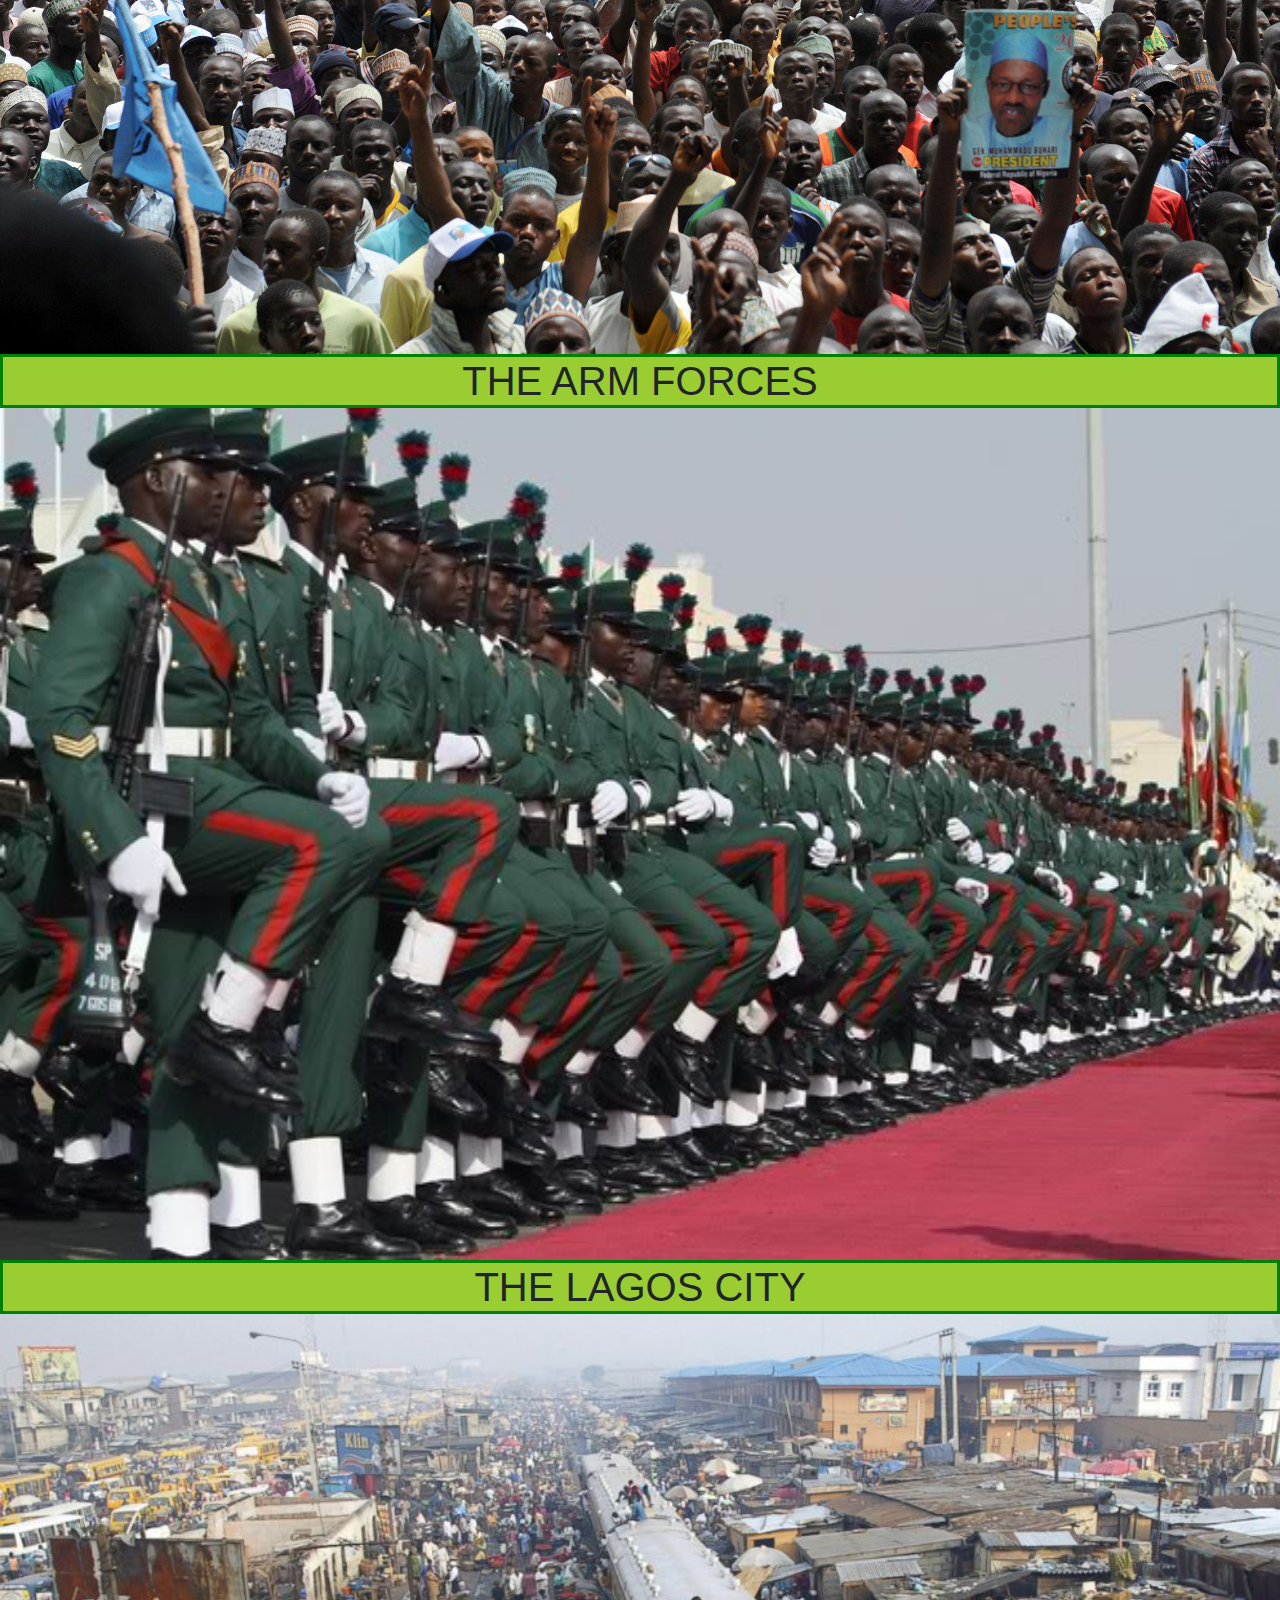
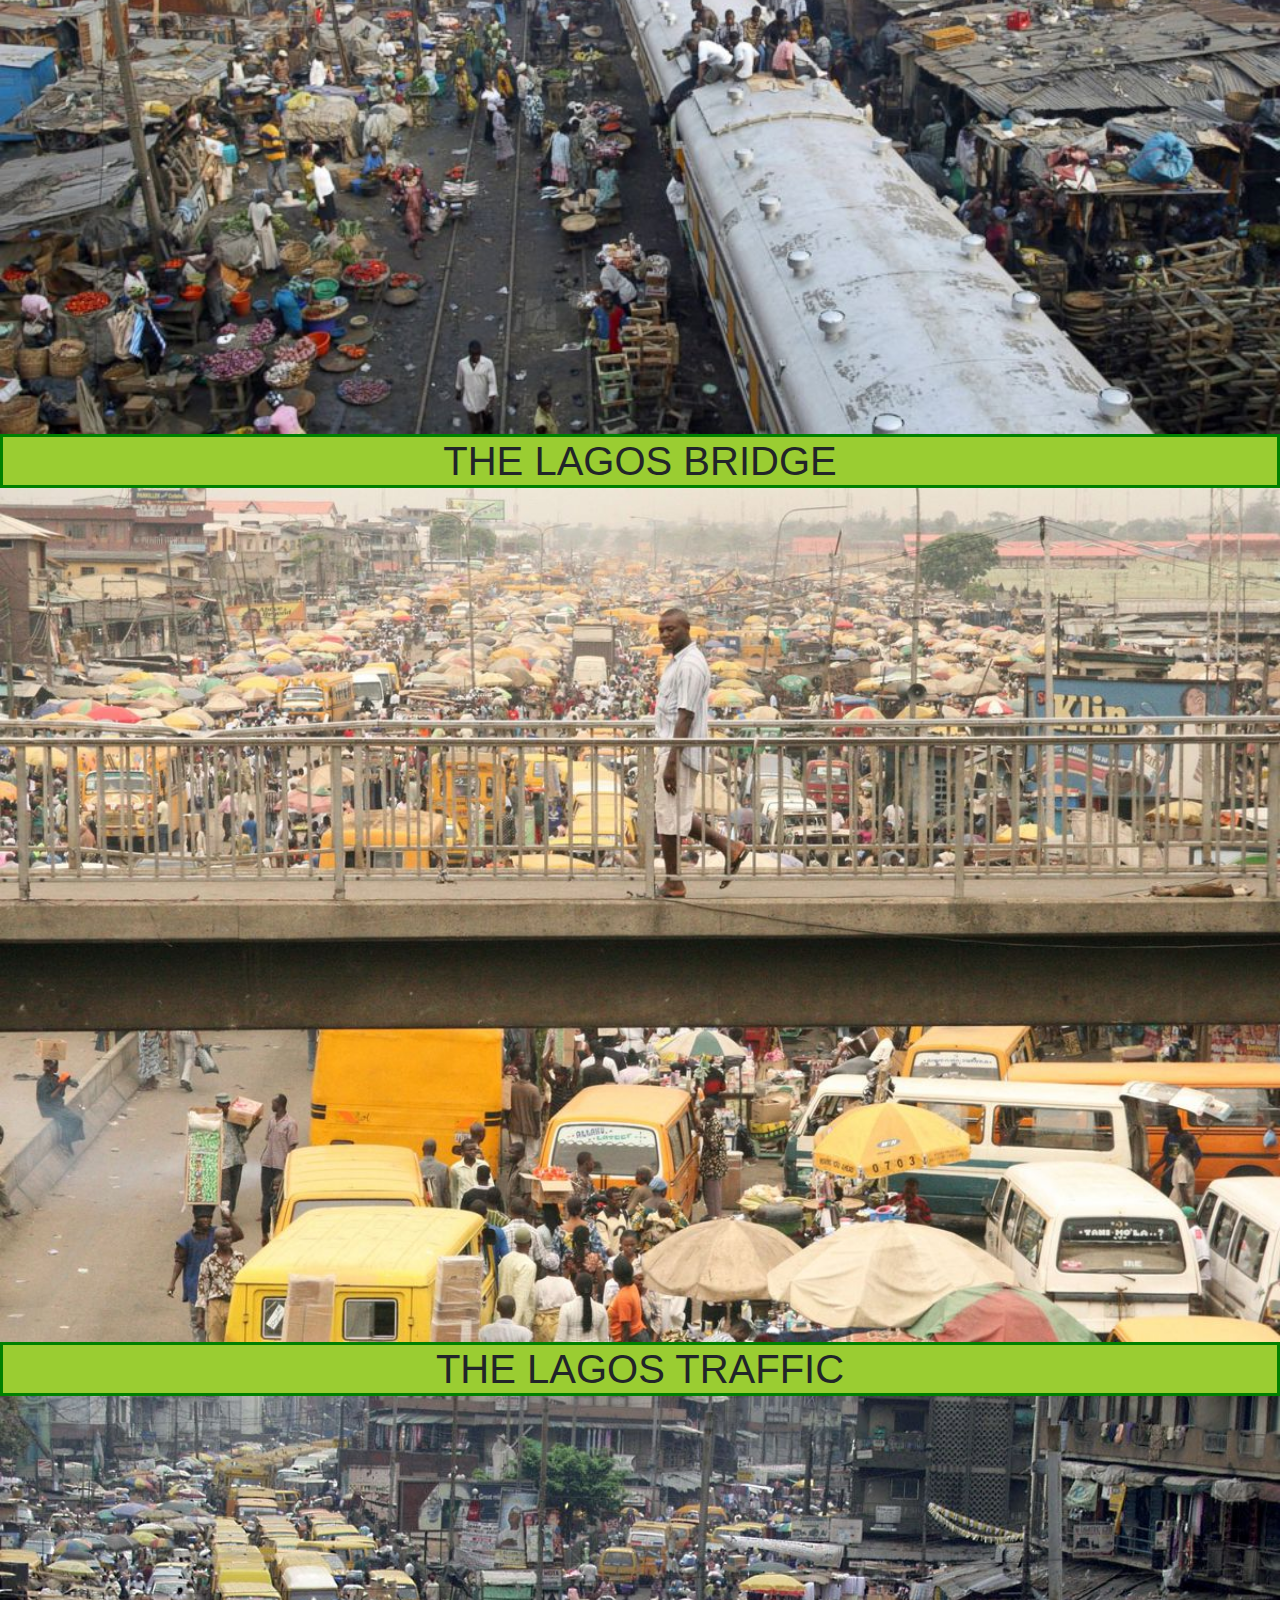
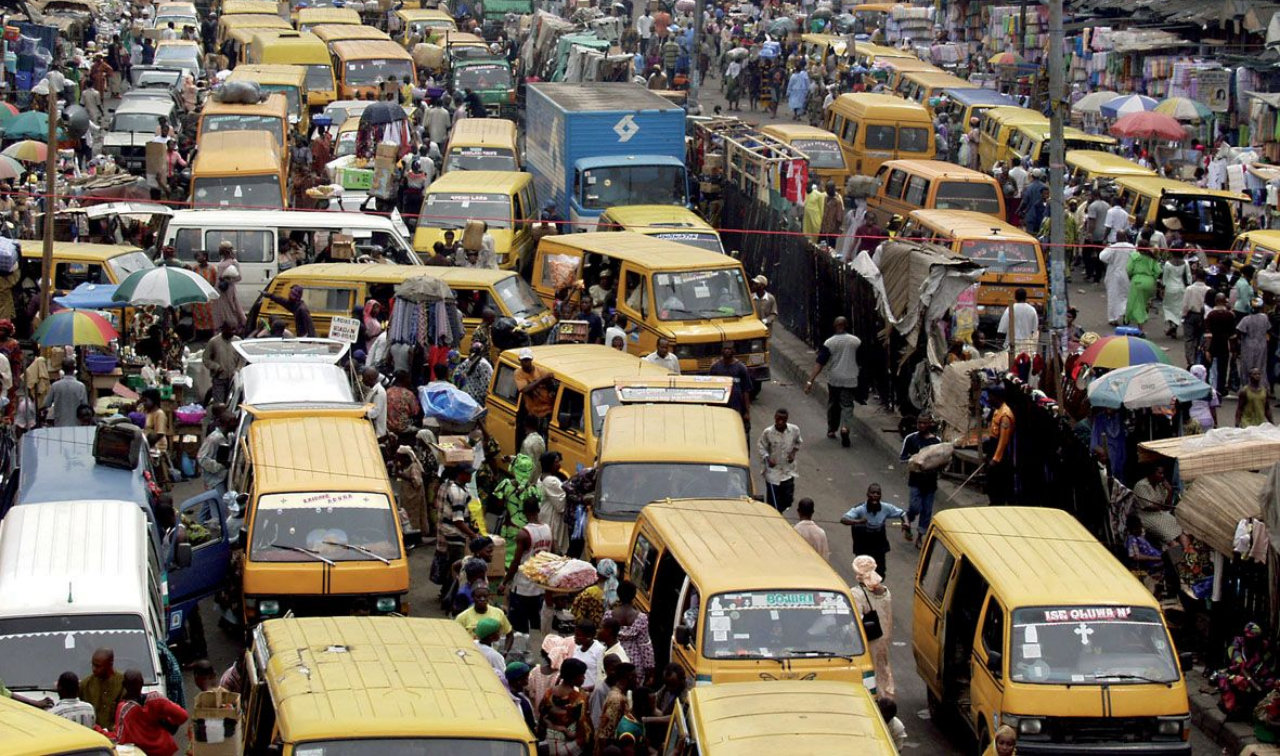
==== commit 3a004e37: "debugging" ====
--- a/index.html
+++ b/index.html
@@ -100,7 +100,7 @@
                 in rural agriculture is aimed at blessing the land, so that the land will also bless the farmer.</p>
         </div>
     </div>
-    <h1 style="text-align: center; border: 3px solid green; margin: 0%;"> THE CABINET</h1>
+<div><h1 style="text-align: center; border: 3px solid green; margin: 0%;"> THE CABINET</h1>
     <img src="image/cabinet.jpg" width="100%">
 
     <h1 style="text-align: center; border: 3px solid green; margin: 0%;"> THE NIGERIA FLAG</h1>
@@ -120,7 +120,7 @@
 
   <h1 style="text-align: center; border: 3px solid green; margin: 0%;"> THE LAGOS TRAFFIC</h1>
     <img src="image/lagos-traffic.jpg" width="100%">
-
+</div>
 
 </body>
 
